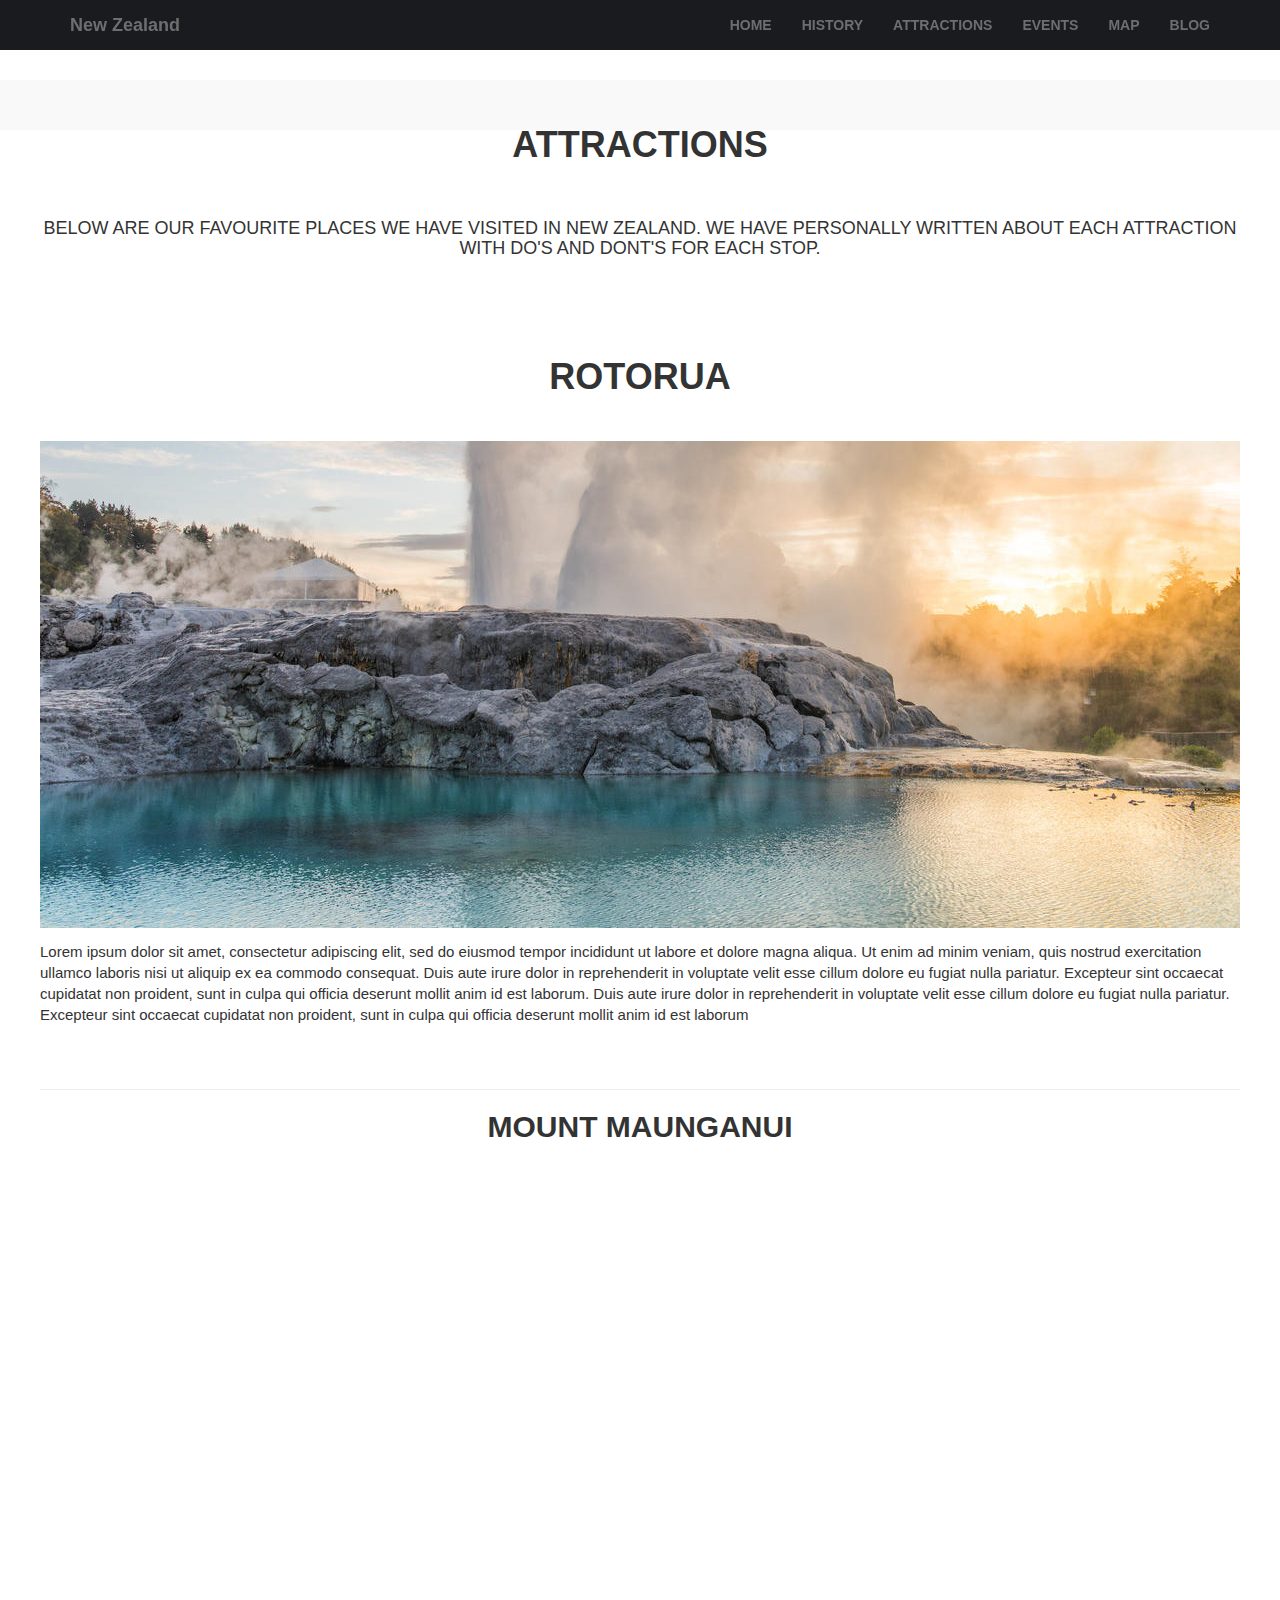
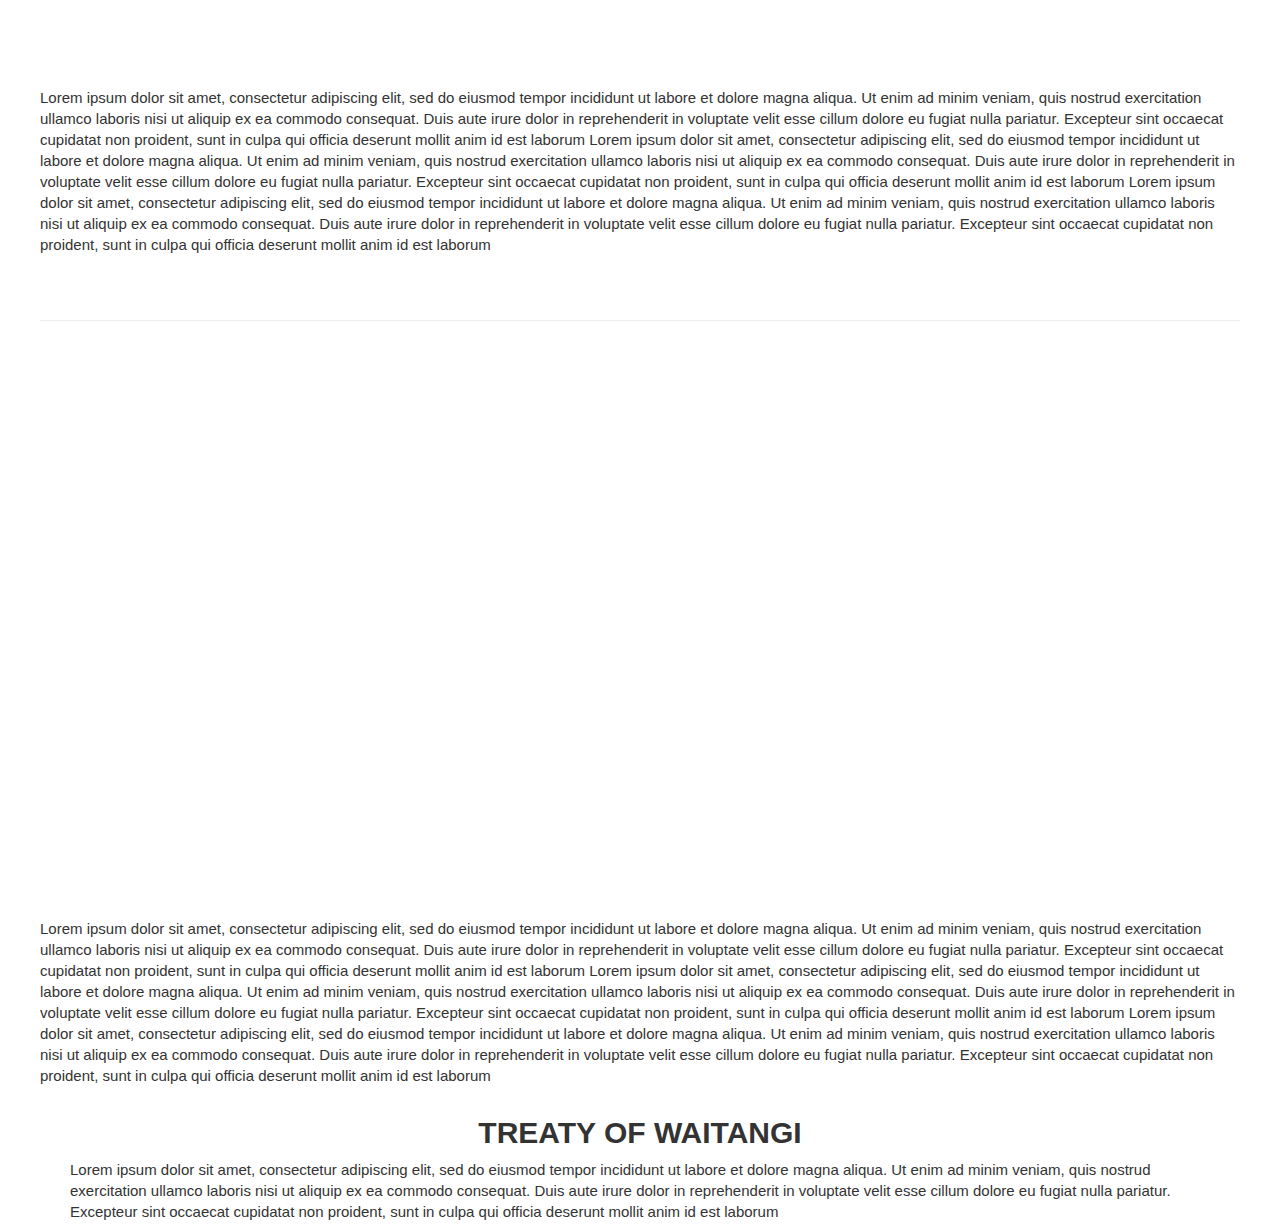
==== attractions.html @ 6b9c98f9 "major update" ====
<!DOCTYPE html>
<html lang="en">
<head>
	<meta charset="utf-8">
	<meta http-equiv="X-UA-Compatible" content="IE=edge">
	<meta name="viewport" content="width=device-width, initial-scale=1">

	<title>New Zealand</title>

	
	<link href="css/bootstrap.min.css" rel="stylesheet">
	<link rel="stylesheet" type="text/css" href="font-awesome-4.7.0/css/font-awesome.min.css">
	
	<link rel="stylesheet"   href="css/animate.css">
	<link rel="stylesheet" type="text/css" href="css/custom.css">
	
	<body>
		<div id="myNavbar" class="navbar navbar-default navbar-fixed-top" role="navigation">
			<div class="container">
				<div class="navbar-header">
					<button type="button" class="navbar-toggle" data-toggle="collapse" data-target=".navbar-collapse">	
						<span class="icon-bar"></span>
						<span class="icon-bar"></span>
						<span class="icon-bar"></span>
					</button>

					<a href="#" class=navbar-brand>New Zealand</a>	
				</div>
				<div class="navbar-collapse collapse">
					<ul class="nav navbar-nav navbar-right">
						<li><a href="#header">HOME</a></li>
						<li><a href="#history">HISTORY</a></li>
						<li><a href="#attractions">ATTRACTIONS</a></li>
						<li><a href="#header">EVENTS</a></li>
						<li><a href="#header">MAP</a></li>
						<li><a href="#header">BLOG</a></li>

					</ul>
				</div>
			</div>
		</div>

		<div class="containerparralax">
		<div class="col-lg-12 col-md-12">
			<h1>Attractions</h1>
			<br>
				<h4>Below are our favourite places we have visited in New Zealand. We have personally written about each attraction with do's and dont's for each stop. </h4>
				<br>
				<br>
				<h1>Rotorua</h1>
				<br>



		<div class="parallax" data-parallax="scroll" data-z-index="1" data-image-src="images/Rotorua.jpg"></div>

		<p>Lorem ipsum dolor sit amet, consectetur adipiscing elit, sed do eiusmod tempor incididunt ut labore et dolore magna aliqua. Ut enim ad minim veniam, quis nostrud exercitation ullamco laboris nisi ut aliquip ex ea commodo consequat. Duis aute irure dolor in reprehenderit in voluptate velit esse cillum dolore eu fugiat nulla pariatur. Excepteur sint occaecat cupidatat non proident, sunt in culpa qui officia deserunt mollit anim id est laborum. Duis aute irure dolor in reprehenderit in voluptate velit esse cillum dolore eu fugiat nulla pariatur. Excepteur sint occaecat cupidatat non proident, sunt in culpa qui officia deserunt mollit anim id est laborum</p>
		<br>
		<hr>
		<h2>Mount Maunganui</h2>

		<div class="parallax" data-parallax="scroll" data-z-index="1" data-image-src="images/mtmaunganui.jpg"></div>
		<br>
		<p>Lorem ipsum dolor sit amet, consectetur adipiscing elit, sed do eiusmod tempor incididunt ut labore et dolore magna aliqua. Ut enim ad minim veniam, quis nostrud exercitation ullamco laboris nisi ut aliquip ex ea commodo consequat. Duis aute irure dolor in reprehenderit in voluptate velit esse cillum dolore eu fugiat nulla pariatur. Excepteur sint occaecat cupidatat non proident, sunt in culpa qui officia deserunt mollit anim id est laborum
		Lorem ipsum dolor sit amet, consectetur adipiscing elit, sed do eiusmod tempor incididunt ut labore et dolore magna aliqua. Ut enim ad minim veniam, quis nostrud exercitation ullamco laboris nisi ut aliquip ex ea commodo consequat. Duis aute irure dolor in reprehenderit in voluptate velit esse cillum dolore eu fugiat nulla pariatur. Excepteur sint occaecat cupidatat non proident, sunt in culpa qui officia deserunt mollit anim id est laborum
		Lorem ipsum dolor sit amet, consectetur adipiscing elit, sed do eiusmod tempor incididunt ut labore et dolore magna aliqua. Ut enim ad minim veniam, quis nostrud exercitation ullamco laboris nisi ut aliquip ex ea commodo consequat. Duis aute irure dolor in reprehenderit in voluptate velit esse cillum dolore eu fugiat nulla pariatur. Excepteur sint occaecat cupidatat non proident, sunt in culpa qui officia deserunt mollit anim id est laborum</p>
		<br>
		<hr>
		<h2 class="wow fadeInRight">Gisborne</h2>
		<div class="parallax" data-parallax="scroll" data-z-index="1" data-image-src="images/gisborne.jpg"></div>
		<br>
		<p>Lorem ipsum dolor sit amet, consectetur adipiscing elit, sed do eiusmod tempor incididunt ut labore et dolore magna aliqua. Ut enim ad minim veniam, quis nostrud exercitation ullamco laboris nisi ut aliquip ex ea commodo consequat. Duis aute irure dolor in reprehenderit in voluptate velit esse cillum dolore eu fugiat nulla pariatur. Excepteur sint occaecat cupidatat non proident, sunt in culpa qui officia deserunt mollit anim id est laborum
		Lorem ipsum dolor sit amet, consectetur adipiscing elit, sed do eiusmod tempor incididunt ut labore et dolore magna aliqua. Ut enim ad minim veniam, quis nostrud exercitation ullamco laboris nisi ut aliquip ex ea commodo consequat. Duis aute irure dolor in reprehenderit in voluptate velit esse cillum dolore eu fugiat nulla pariatur. Excepteur sint occaecat cupidatat non proident, sunt in culpa qui officia deserunt mollit anim id est laborum
		Lorem ipsum dolor sit amet, consectetur adipiscing elit, sed do eiusmod tempor incididunt ut labore et dolore magna aliqua. Ut enim ad minim veniam, quis nostrud exercitation ullamco laboris nisi ut aliquip ex ea commodo consequat. Duis aute irure dolor in reprehenderit in voluptate velit esse cillum dolore eu fugiat nulla pariatur. Excepteur sint occaecat cupidatat non proident, sunt in culpa qui officia deserunt mollit anim id est laborum</p>
		
		<div class="container">
		<h2>Treaty of Waitangi</h2>
		<p>Lorem ipsum dolor sit amet, consectetur adipiscing elit, sed do eiusmod tempor incididunt ut labore et dolore magna aliqua. Ut enim ad minim veniam, quis nostrud exercitation ullamco laboris nisi ut aliquip ex ea commodo consequat. Duis aute irure dolor in reprehenderit in voluptate velit esse cillum dolore eu fugiat nulla pariatur. Excepteur sint occaecat cupidatat non proident, sunt in culpa qui officia deserunt mollit anim id est laborum</p>
		</p>
		  
		</div>
		</div>
		</div>

			<script src="https://ajax.googleapis.com/ajax/libs/jquery/1.12.4/jquery.min.js"></script>
			<script src="js/wow.min.js"></script>
			<script>
				new WOW().init();
			</script>
			<script src="js/bootstrap.min.js"></script>
			<script src="js/parallax.min.js"></script>
		</body>
		</html>
---- css/custom.css ----
* {
	padding: 0;
	margin: 0;
}

body {
	overflow-x: hidden;
	font-family: 'open sans', sans-serif;
	text-rendering: optimizeLegibility;
	-webkit-font-smoothing: antialiased;
}
li {
	list-style: none;
	display: inline-block;
}
a {
	text-decoration: none;
	transition: all 500ms ease-in-out;
}
a:hover
a:active{
	text-decoration: none;
}

h1, h2, h4{
	font-family: 'PT Sans Narrow' , Arial, sans-serif;
	text-transform: uppercase;
	font-weight: 700;
}

p{
	font-size: 15px;
	line-height: 21px;
}

.btn{
	transition: all 300ms ease-in-out;
	font-weight: 500;
	text-transform: uppercase;
	background-color: #f08080;
	border-color: #f08080;
}
.btn:hover {
	background-color: #a85959;
	color: #3c3c3c;
	border: 1px solid #fff;
}


.navbar{
	background: rgba(0,2,5,0.9);
	font-family: 'PT Sans Narrow' , Arial, sans-serif;
	font-weight: 700;
	border: none;
	
}

.navbar a{
	color: white;
	opacity: 0.9;
}

.navbar a:hover{
	opacity: 1;
	color: #a85959;
}

/*Header*/

.header{
	height: 500px;
	width: 100%;
	padding: 80px 0 30px;
	background-image: url(../images/headerbkground.jpg);
	background-position: center center;
	background-repeat: no-repeat;
	background-size: cover;
	color: #fff;
	background-attachment: fixed;

}
.header img{
	height: 440px;
	width: 380px;
	margin: 30px 0 20px 50px;
}

.header h1,
.header p,
.header button {
	margin-top: 30px;
}

.header h1{
	font-size: 40px;
	font-weight: 700;
	padding-top: 0px;
}





/*media queies*/

@media(max-width: 990px) {

	.header {
		padding: 20px;
		height: 400px;
		
		
		
	}
	.header img{ 
		width: 90%
		height: 300px;
		display: none;
		
	}
	.header h1 {
		margin-top: 60px;
		font-size: 20px;
	}
	.header h2 {
		margin-top: 20px;
		font-size: 20px;
	}

}

@media(max-width: 640px) {

	.header {
		padding: 10px;
		height: 520px;

}
.header p {
	font-size: 10px;
}

.header .btn {
	margin: 0 auto;
}
}

/*History*/

.history{
	text-align: center;
	padding: 60px 0 0px;
	
	background-size: cover;
	background-repeat: none;
	}
	.history a{
		color: black;
	}
	 .history i:hover{
		color: #323834;
		padding-top: 30px;
		background-color: #a85959;
	}

.history h1.
.history h4{
	color: #4c4c4c;
	margin: 20px 0 20px;
}

.history p{
	color: #737373;
	font-size: 14px;
	padding-bottom: 40px;
}

.history i{
	height: 80px;
	width: 80px;
	font-size: 30px;
	padding: 25px 20px;
	border-radius: 50%;
	background-color: #f08080;
}

@media(max-width: 960px) {

	.history {
		padding: 30px;
	}
	.history a{
		text-decoration: none;
	}
}

/*Attractions*/

.attractions{
padding: 20px 10px 50px 10px;
text-align: center;

}
.attractions img{

	height : 200px;
	width: 360px;
	opacity: 0.9;
}
.attractions h2{
	padding-top: 20px;
	
}
.attractions p{
	padding-bottom: 20px;
}
.attractions img:hover{
	opacity: 1;
}

iframe {
	margin: 3em 0 0 0;
	width: 100%;

}

@media(max-width: 720px){
	
	.attractions img{
		max-width: 100%;
	}
}

/*contact*/

.contact {
	padding: 50px 0 8px;
	text-align: center;
}

.contact p{
	padding-bottom: 80px;
	color: #737373;
}

.contact h2{
	color: #4c4c4c;
	margin: 20px 0 20px;

}

.contact .input-group{
	margin-bottom: 25px;
}

.contact .form-control{
	border-radius: 0;
}
.contact span{
	border-radius: 0;
}

.contact .btn{
	border-radius: 0;
	width: 100%;
	font-size: 15px;
	background-color: #f08080;
	color: white;
}
.contact .btn:hover{
	background-color: #a85959;
	color: #fff;
}

/*Events*/

	.events{
		padding: 50px 0 80px;
		text-align: center;
		background-color: #3399ff;
	}


	}
	.events p{
		padding-bottom: 40px; 
	}
	 .event{
		padding: 30px;
		border: 1px solid #ccc;
		background-color: #fff;
		border-radius: 5px;
		margin-top: 30px;

	}
	.event h4,
	.event h1 {
		color: #4c4c4c;
	}
	.events button{
		margin-top: 10px;
		margin-left: 8em;
	}
	.event p{
		font-size: 12px;
	}
	.event span{
		font-size: 40px;
		font-weight: bold;
		color: #4c4c4c;
	}
	.event img{

	}
	.heading{
		color: #fff;
	}

	/*parralax*/

	body, html{
	  margin:0;
	  padding:0;
	}

	.containerparralax{

		width: 1320px;
		margin: 0 auto;
		background: #F9F9F9;
		font-size: 24px;
		padding: 25px;
		margin-top: 80px; 
	}
	.containerparralax h4{
		text-align: center;
		font-weight: 100;
	}
	.containerparralax img{
		max-width: 90%;
	}
	.containerparralax h2{
		text-align: center;
	}
	.parallax {
	    min-height: 500px;
	    background: transparent;
	}
	h1{
		text-align: center;
		vertical-align: center;
		z-index: 2;
	}

	@media (min-width: 220px){
		.container{
			max-width: 100%;
		}
			.containerparralax {
				max-width: 100%;
		}
	}
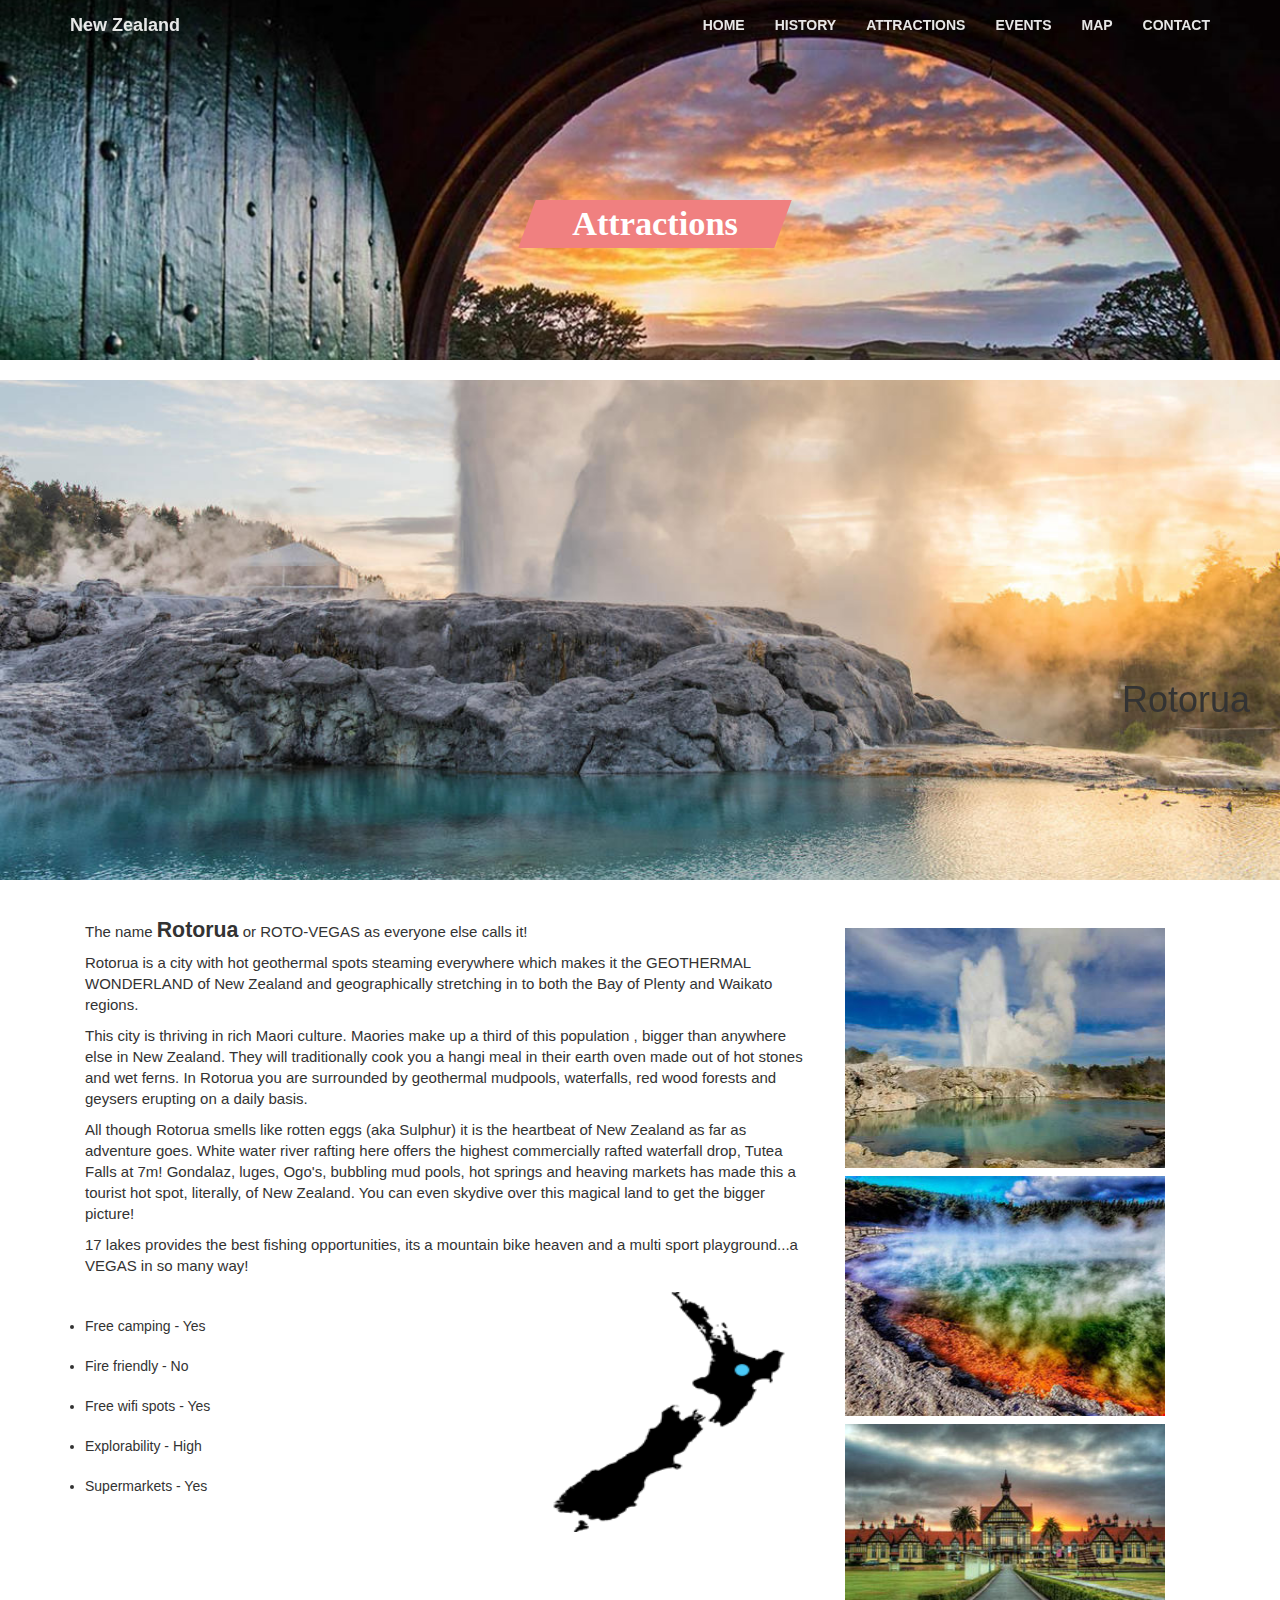
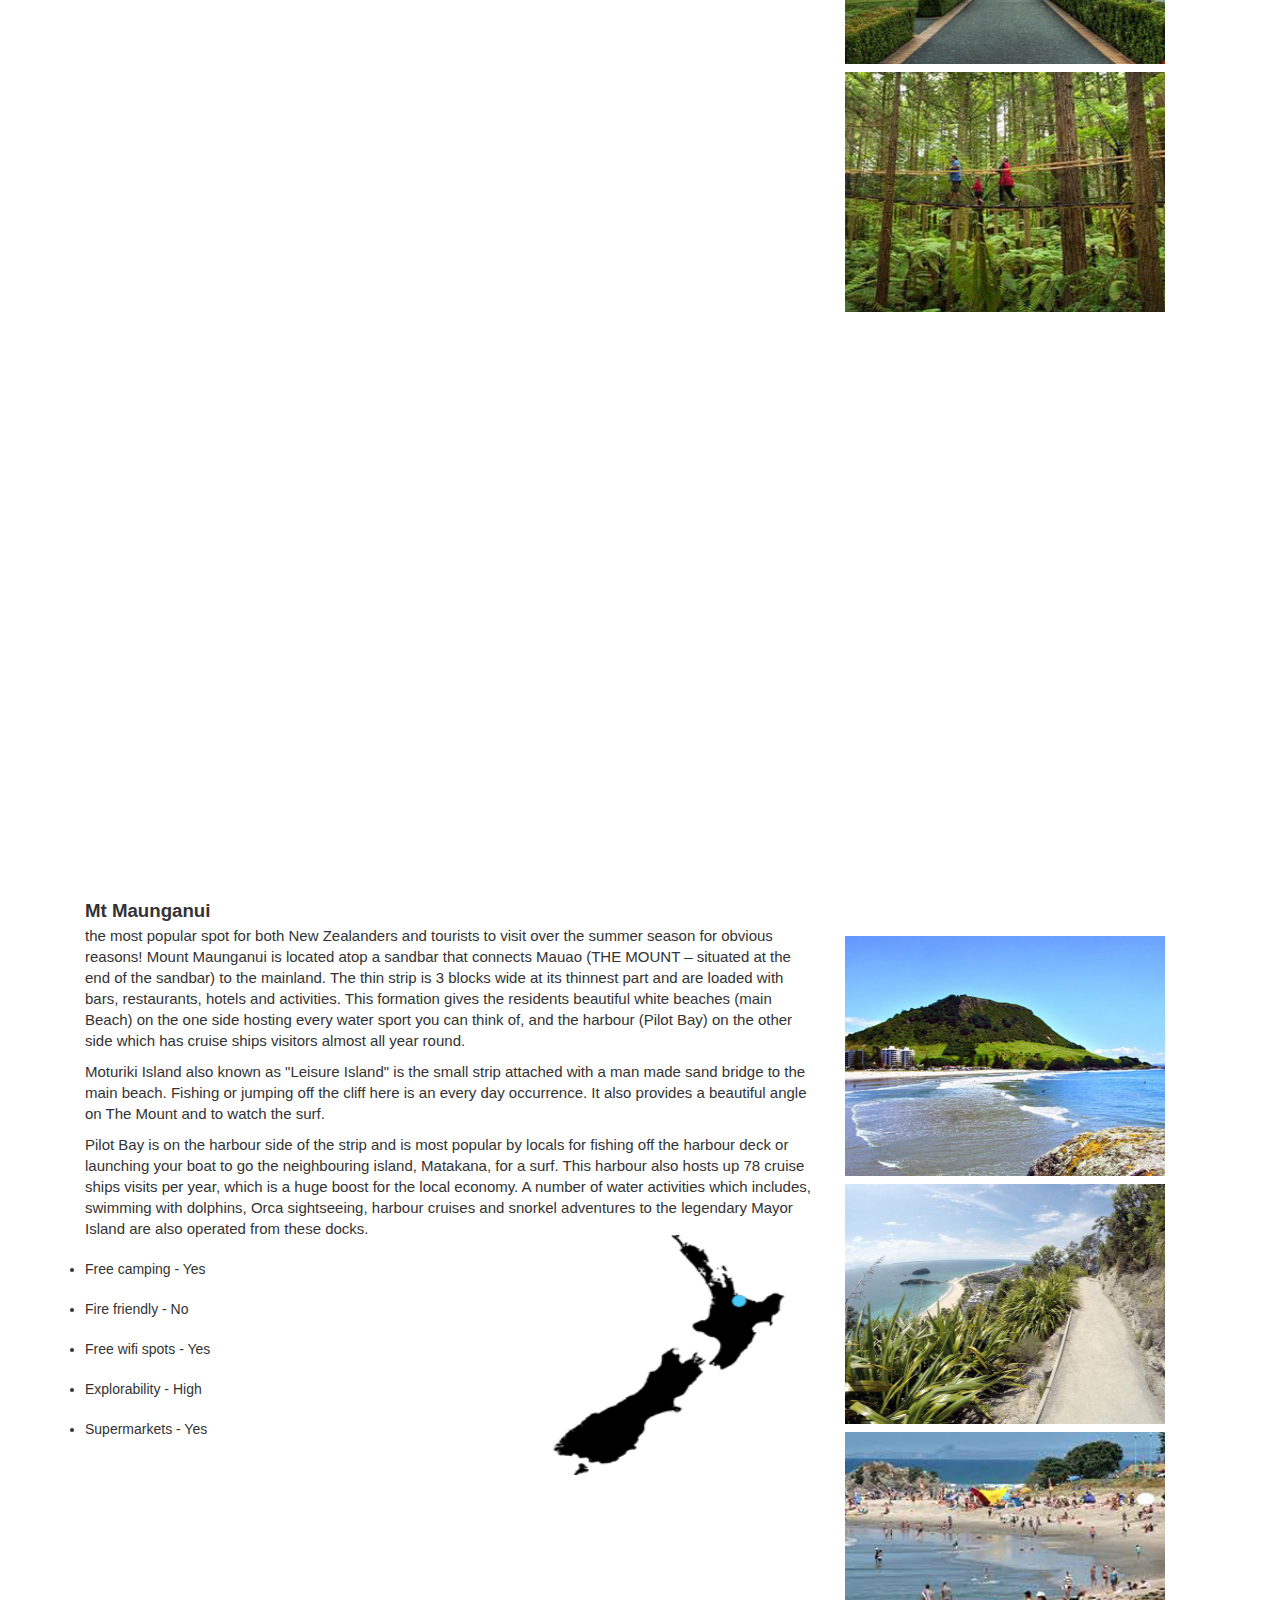
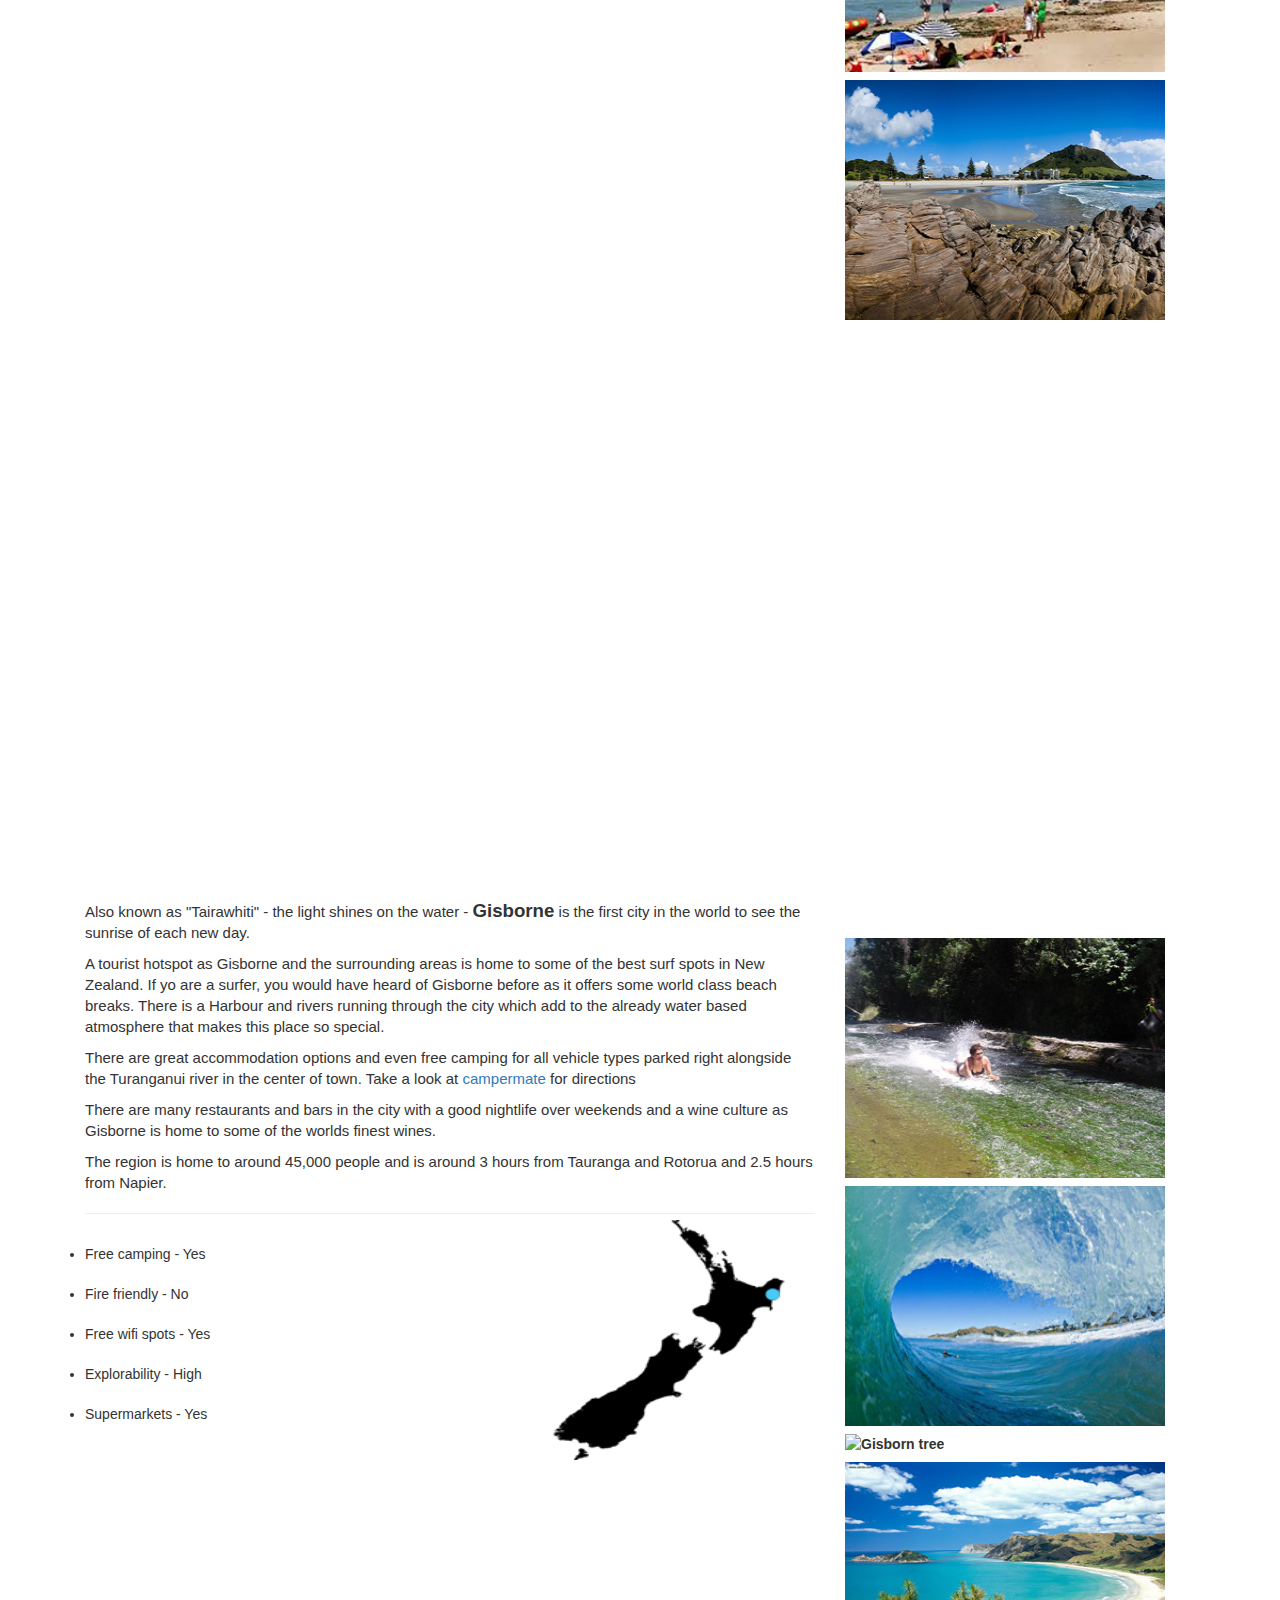
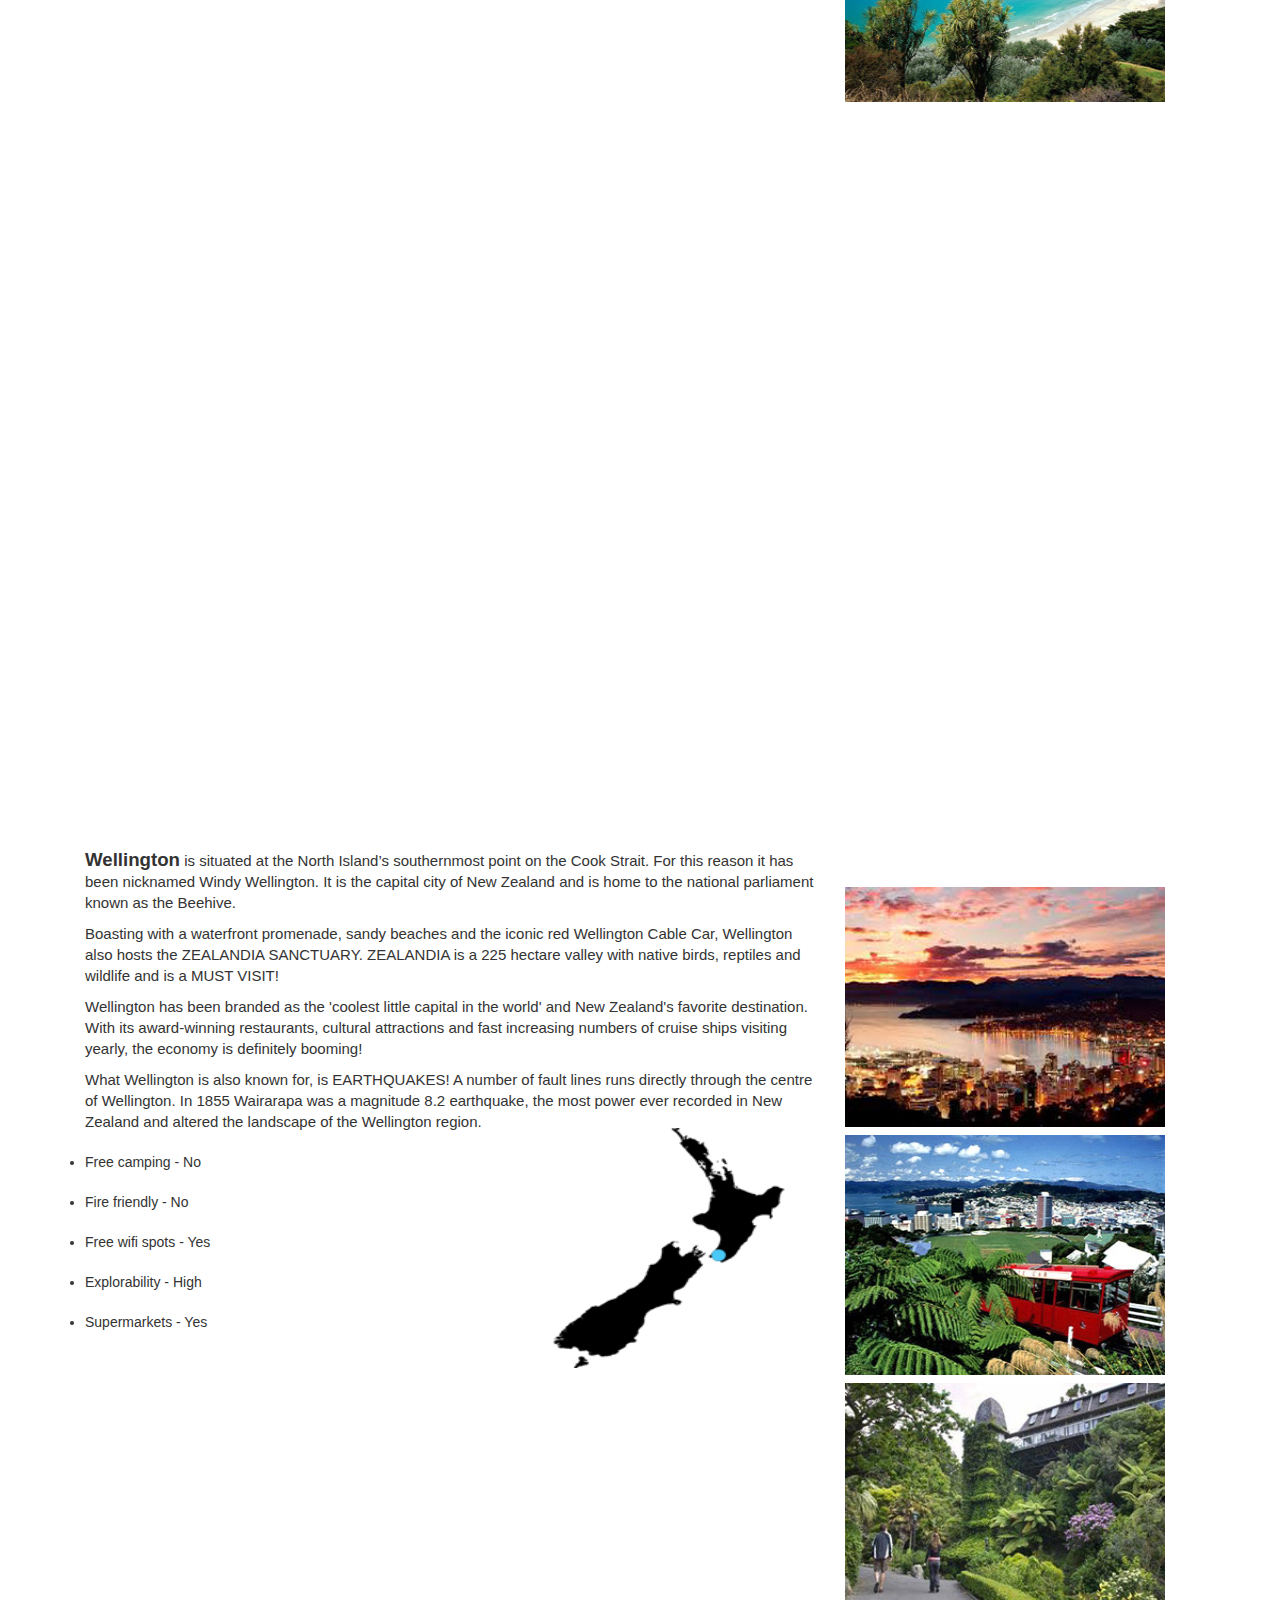
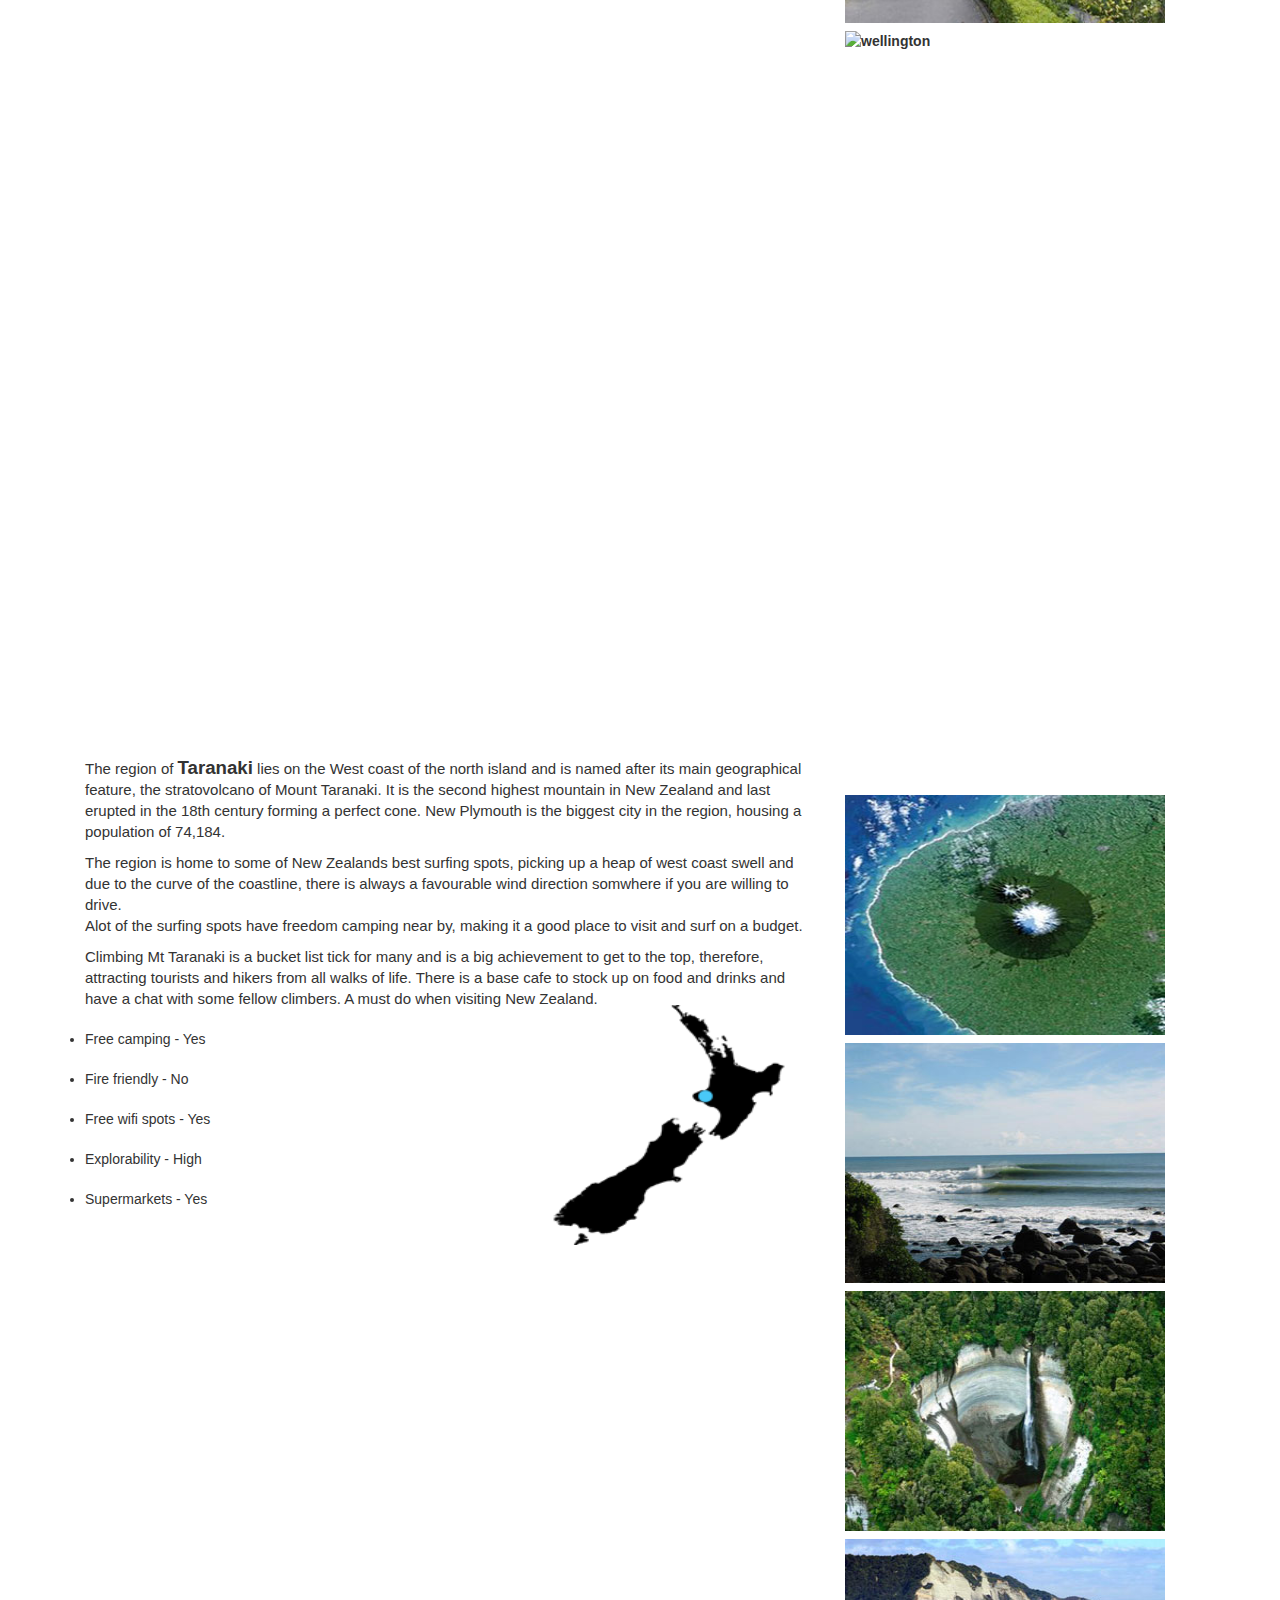
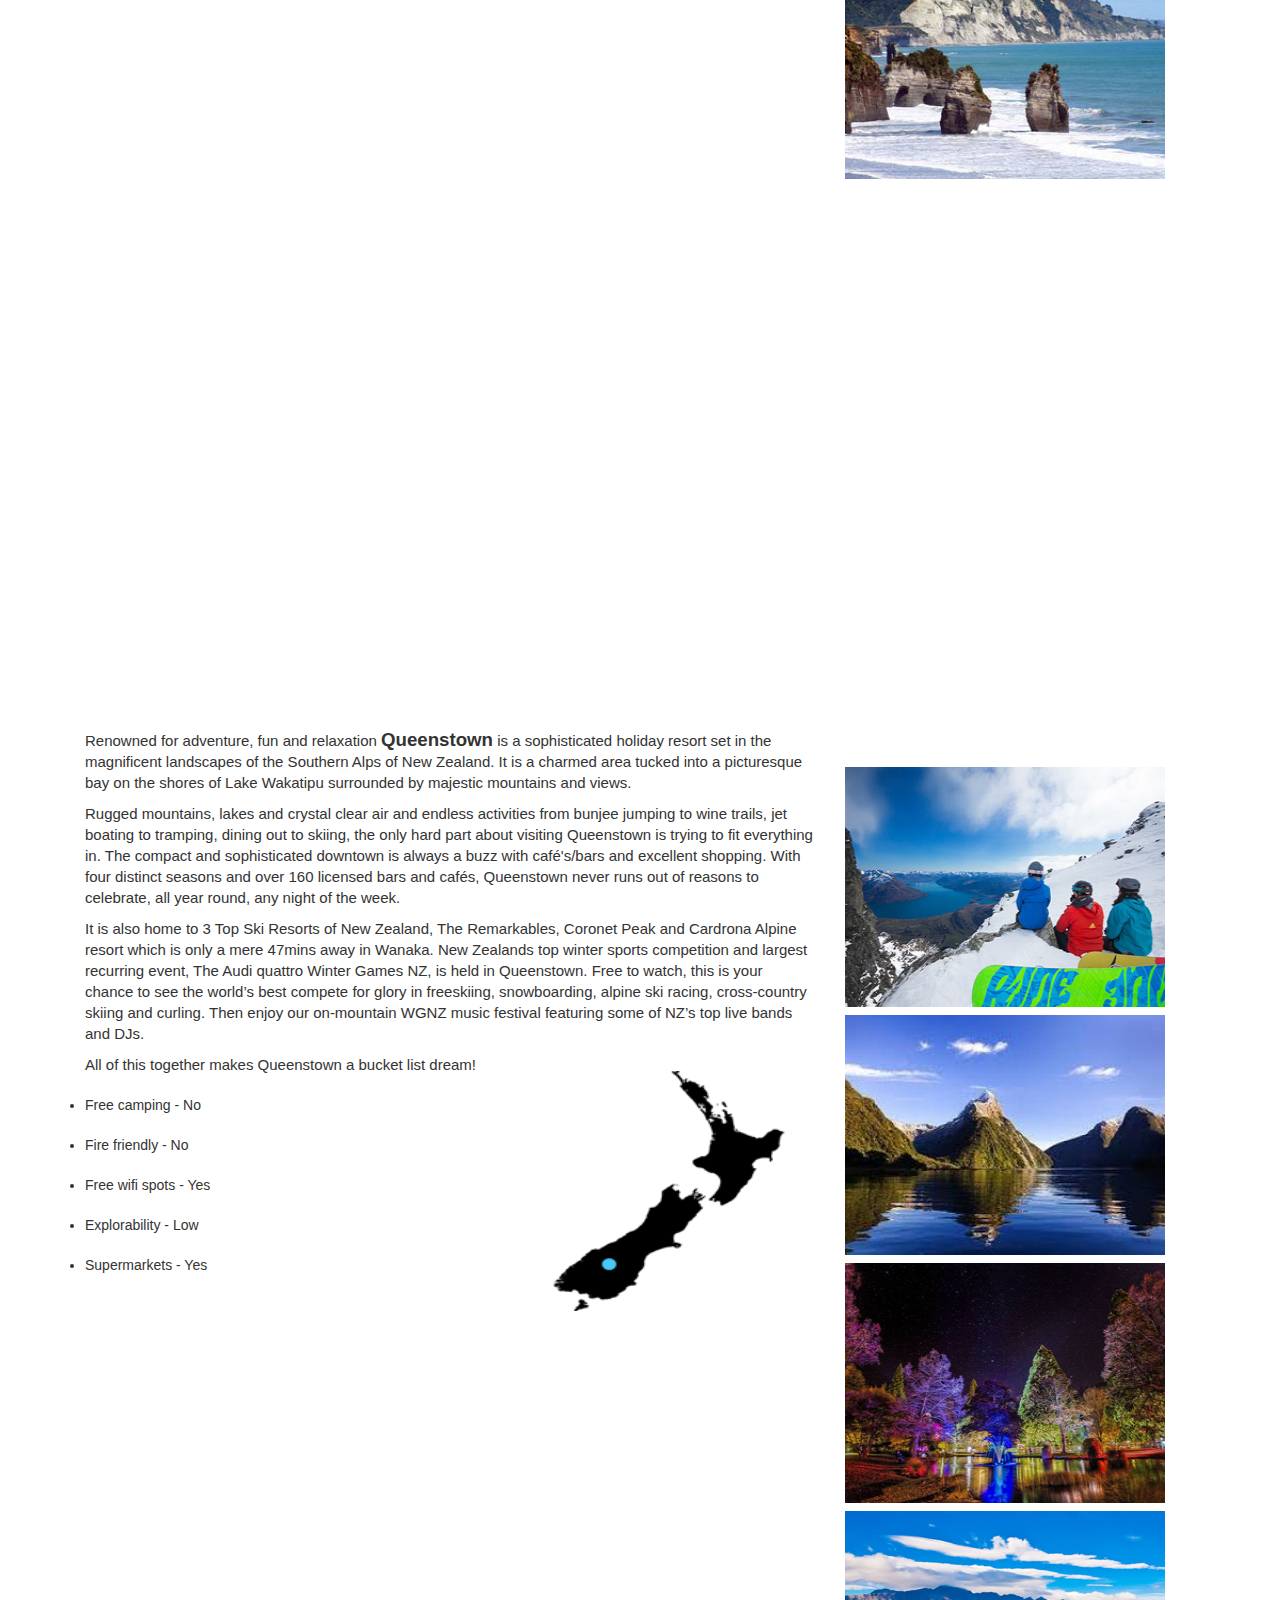
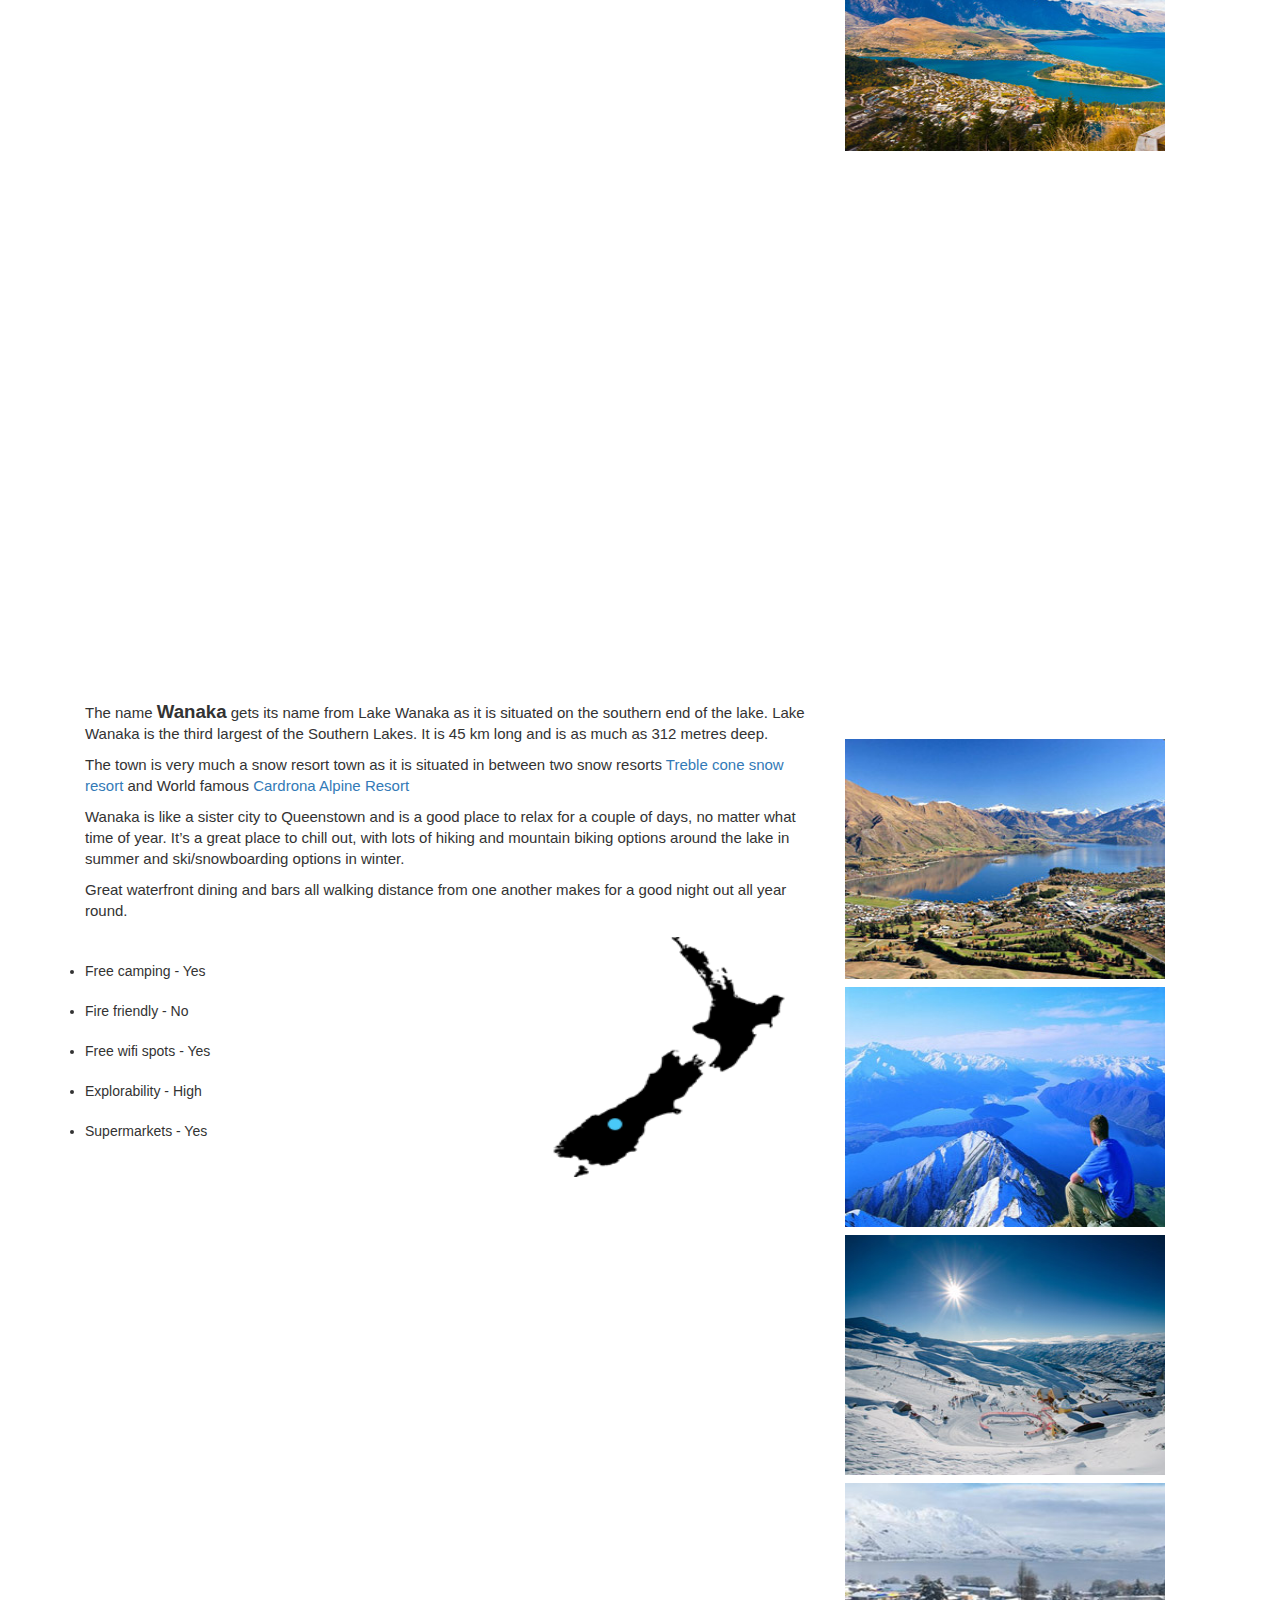
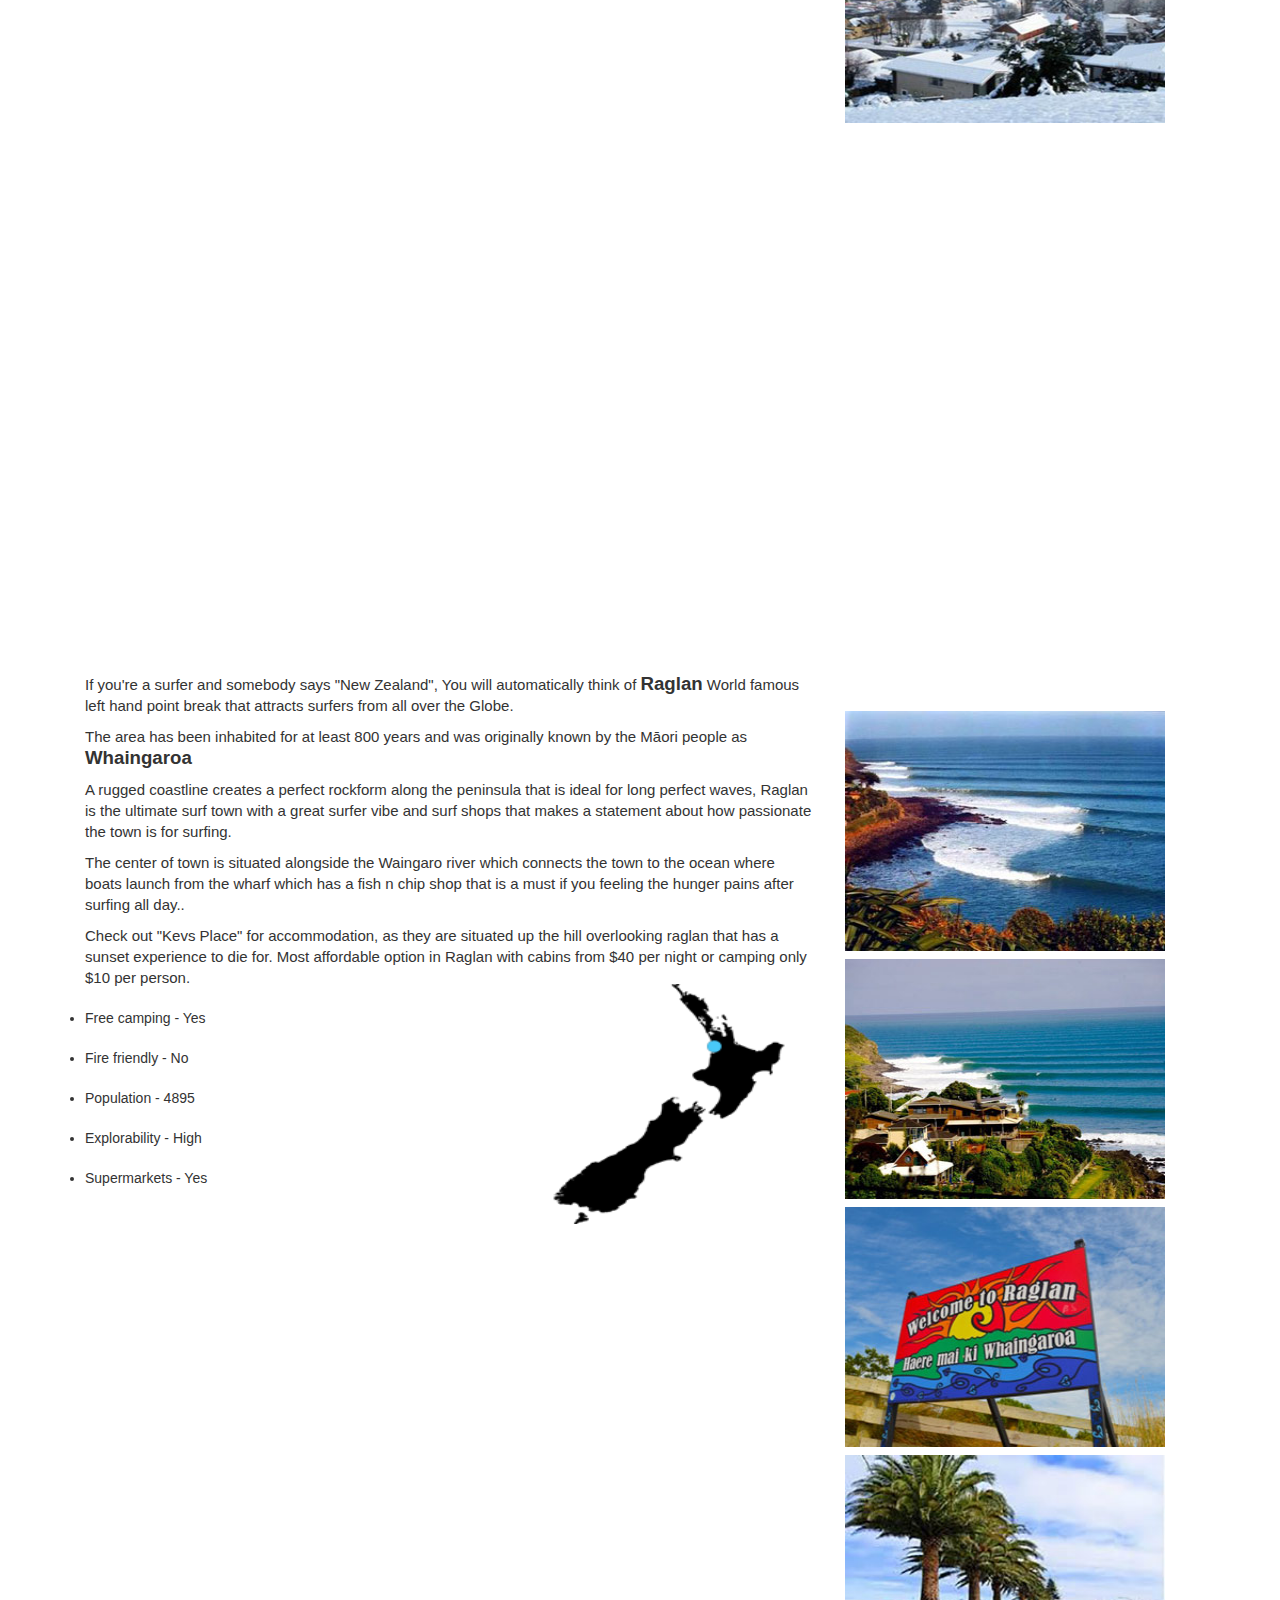
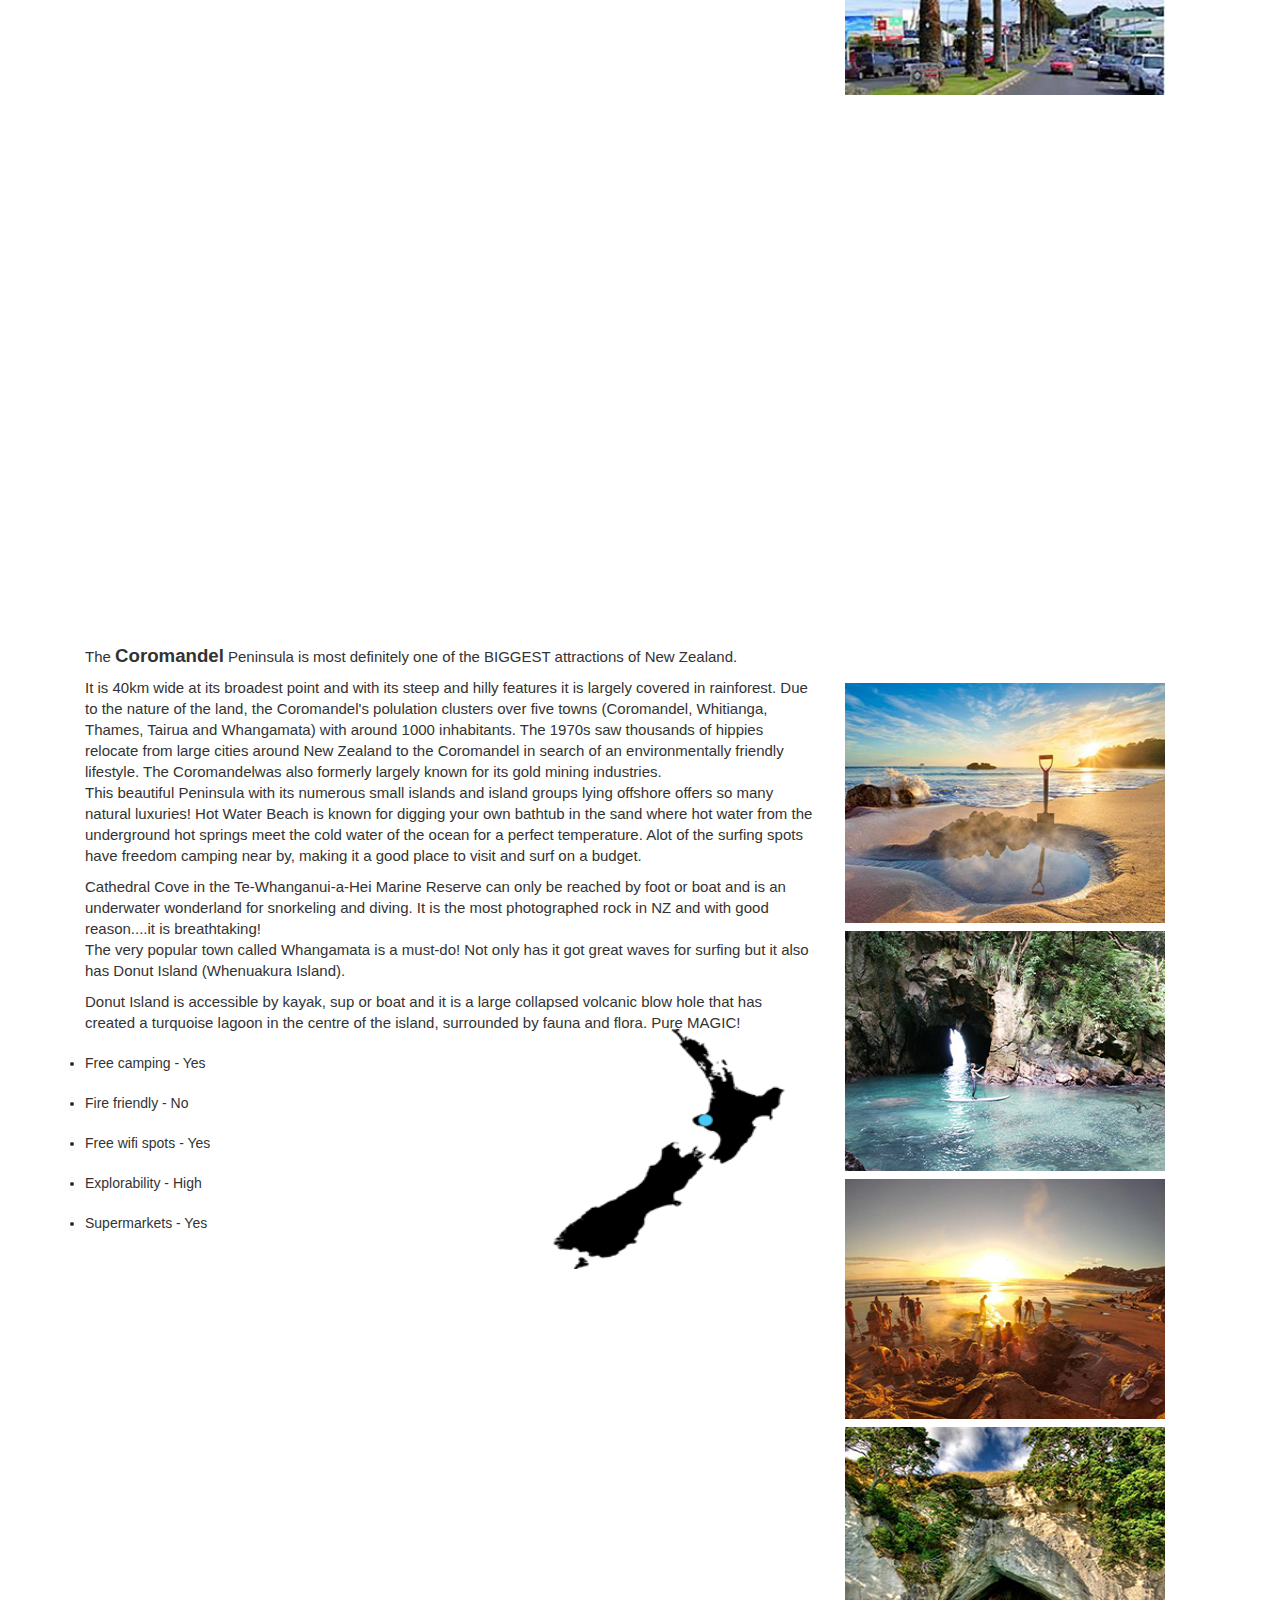
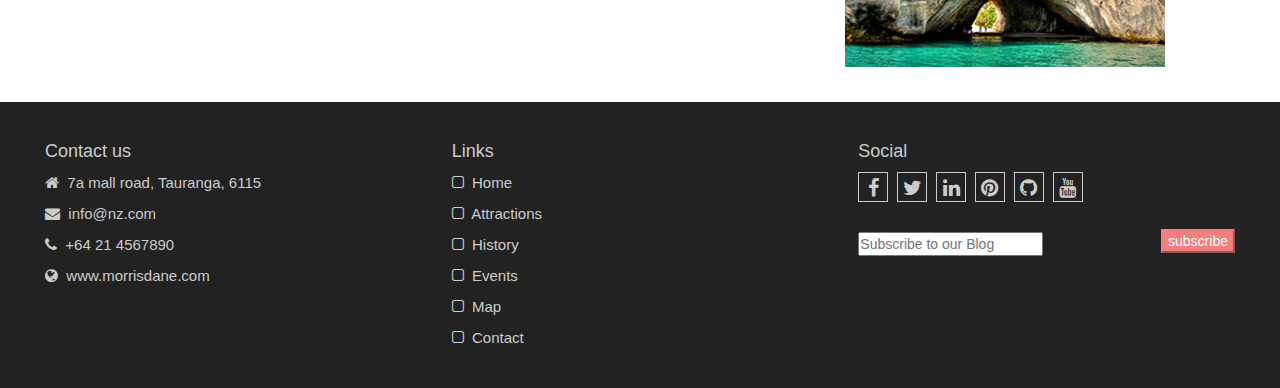
==== commit 14865075: "Website complete" ====
--- a/attractions.html
+++ b/attractions.html
@@ -13,74 +13,556 @@
 	
 	<link rel="stylesheet"   href="css/animate.css">
 	<link rel="stylesheet" type="text/css" href="css/custom.css">
+
 	
-	<body>
-		<div id="myNavbar" class="navbar navbar-default navbar-fixed-top" role="navigation">
-			<div class="container">
-				<div class="navbar-header">
-					<button type="button" class="navbar-toggle" data-toggle="collapse" data-target=".navbar-collapse">	
-						<span class="icon-bar"></span>
-						<span class="icon-bar"></span>
-						<span class="icon-bar"></span>
-					</button>
-
-					<a href="#" class=navbar-brand>New Zealand</a>	
+
+	<script src="js/jquery.js"></script>
+</head>
+
+<body>
+	<div id="myNavbar" class="navbar navbar-default navbar-fixed-top" role="navigation">
+		<div class="container">
+			<div class="navbar-header">
+				<button type="button" class="navbar-toggle" data-toggle="collapse" data-target=".navbar-collapse">	
+					<span class="icon-bar"></span>
+					<span class="icon-bar"></span>
+					<span class="icon-bar"></span>
+				</button>
+
+				<a href="#" class=navbar-brand>New Zealand</a>	
+			</div>
+			<div class="navbar-collapse collapse">
+				<ul class="nav navbar-nav navbar-right">
+					<li><a href="index.html">HOME</a></li>
+					<li><a href="history.html">HISTORY</a></li>
+					<li><a href="#attractions">ATTRACTIONS</a></li>
+					<li><a href="index.html#events">EVENTS</a></li>
+					<li><a href="index.html#mapcity">MAP</a></li>
+					<li><a href="index.html#contact">CONTACT</a></li>
+
+				</ul>
+			</div>
+		</div>
+	</div>
+	<div class="backgd">
+
+		<div  id="attractions">
+
+			<div class="col-lg-12 col-md-12" id="attractheader">
+				<h1 class="banner__title main-title">Attractions</h1>
+
+			</div>
+
+
+
+		</div>
+
+
+
+
+
+	</div>
+
+
+	<div class="parallax" data-parallax="scroll" data-z-index="1" data-image-src="images/Rotorua.jpg" id="rotoruaa">
+
+		<h1 class="parallax wow bounceInRight" data-wow-delay="0.6s" id="rotoruah1" data-paralax="scroll" data-z-index="1">Rotorua</h1>
+
+	</div>
+	<div class="container">
+		<div class="col-lg-8 col-md-8" id="rotorua">
+
+
+
+			<p>The name <span>Rotorua</span> or ROTO-VEGAS as everyone else calls it!</p>
+
+			<p>Rotorua is a city with hot geothermal spots steaming everywhere which makes it the GEOTHERMAL WONDERLAND of New Zealand and geographically stretching in to both the Bay of Plenty and Waikato regions.</p>
+
+			<p>This city is thriving in rich Maori culture. Maories make up a third of this population , bigger than anywhere else in New Zealand. 
+				They will traditionally cook you a hangi meal in their earth oven made out of hot stones and wet ferns.
+				In Rotorua you are surrounded by geothermal mudpools, waterfalls, red wood forests and  geysers erupting on a daily basis. </p>
+
+				<p>All though Rotorua smells like rotten eggs (aka Sulphur) it is the heartbeat of New Zealand as far as adventure goes.
+					White water river rafting here offers the highest commercially rafted waterfall drop, Tutea Falls at 7m! 
+					Gondalaz, luges, Ogo's, bubbling mud pools, hot springs and heaving markets has made this a tourist hot spot, literally, of New Zealand.
+					You can even skydive over this magical land to get the bigger picture!</p>
+
+					<p>17 lakes provides the best fishing opportunities, its a mountain bike heaven and a multi sport playground...a VEGAS in so many way!</p>
+					<br>
+					<ul class="listleft">
+						<li>Free camping - Yes</li><br>
+						<li>Fire friendly - No</li><br>
+						<li>Free wifi spots - Yes</li><br>
+						<li>Explorability - High</li><br>
+						<li>Supermarkets - Yes</li>
+					</ul>
+					<img src="images/nzmaprot.png" alt="rotorua" width="200px" height="240px" class="imgright">
+					<br>
+					<br>
+
+					<iframe width="700" height="353" src="https://www.youtube.com/embed/uv8mfsCZXRw" frameborder="0" allowfullscreen></iframe>
+
 				</div>
-				<div class="navbar-collapse collapse">
-					<ul class="nav navbar-nav navbar-right">
-						<li><a href="#header">HOME</a></li>
-						<li><a href="#history">HISTORY</a></li>
-						<li><a href="#attractions">ATTRACTIONS</a></li>
-						<li><a href="#header">EVENTS</a></li>
-						<li><a href="#header">MAP</a></li>
-						<li><a href="#header">BLOG</a></li>
-
-					</ul>
+
+
+
+
+				<div class="col-lg-4 col-md-4" id="list">
+
+					<br>
+
+
+
+					<img src="images/rot1.jpg" alt="rotorua1" height="240px" width="320px">
+					<img src="images/rot2.jpg" alt="rotorua2" height="240px" width="320px">
+					<img src="images/rot3.jpg" alt="rotorua3"height="240px" width="320px">
+					<img src="images/rot4.jpg" alt="rotorua4"height="240px" width="320px">
 				</div>
 			</div>
 		</div>
-
-		<div class="containerparralax">
-		<div class="col-lg-12 col-md-12">
-			<h1>Attractions</h1>
-			<br>
-				<h4>Below are our favourite places we have visited in New Zealand. We have personally written about each attraction with do's and dont's for each stop. </h4>
-				<br>
-				<br>
-				<h1>Rotorua</h1>
-				<br>
-
-
-
-		<div class="parallax" data-parallax="scroll" data-z-index="1" data-image-src="images/Rotorua.jpg"></div>
-
-		<p>Lorem ipsum dolor sit amet, consectetur adipiscing elit, sed do eiusmod tempor incididunt ut labore et dolore magna aliqua. Ut enim ad minim veniam, quis nostrud exercitation ullamco laboris nisi ut aliquip ex ea commodo consequat. Duis aute irure dolor in reprehenderit in voluptate velit esse cillum dolore eu fugiat nulla pariatur. Excepteur sint occaecat cupidatat non proident, sunt in culpa qui officia deserunt mollit anim id est laborum. Duis aute irure dolor in reprehenderit in voluptate velit esse cillum dolore eu fugiat nulla pariatur. Excepteur sint occaecat cupidatat non proident, sunt in culpa qui officia deserunt mollit anim id est laborum</p>
+	</div>
+
+	<div class="parallax" data-parallax="scroll" data-z-index="1" data-image-src="images/mtmaunganui.jpg" id="maunganui">
+		<h1 class="parallax wow bounceInRight" data-wow-delay="0.6s" id="maungh1" data-paralax="scroll" data-z-index="1">Mt Maunganui</h1>
+	</div>
+	<br>
+	<div class="container">
+		<div class="col-lg-8 col-md-8">
+
+
+
+			<span>Mt Maunganui</span> <p> the most popular spot for both New Zealanders and tourists to visit over the summer season for obvious reasons! Mount Maunganui is located atop a sandbar that connects Mauao  (THE MOUNT – situated at the end of the sandbar) to the mainland. The thin strip is 3 blocks wide at its thinnest part and are loaded with bars, restaurants, hotels and activities. This formation gives the residents beautiful white beaches (main Beach) on the one side hosting every water sport you can think of, and the harbour (Pilot Bay) on the other side which has cruise ships visitors almost all year round.</p>
+
+
+			<p>Moturiki Island also known as "Leisure Island" is the small strip attached with a man made sand bridge to the main beach. Fishing or jumping off the cliff here is an every day occurrence. It also provides a beautiful angle on The Mount and to watch the surf.</p>
+
+			<p>Pilot Bay is on the harbour side of the strip and is most popular by locals for fishing off the harbour deck or launching your boat to go the neighbouring island, Matakana, for a surf. This harbour also hosts up 78 cruise ships visits per year, which is a huge boost for the local economy. A number of water activities which includes, swimming with dolphins, Orca sightseeing, harbour cruises and snorkel adventures to the legendary Mayor Island are also operated from these docks.</p>
+
+
+			<ul class="listleft">
+				<li>Free camping - Yes</li><br>
+				<li>Fire friendly - No</li><br>
+				<li>Free wifi spots - Yes</li><br>
+				<li>Explorability - High</li><br>
+				<li>Supermarkets - Yes</li>
+			</ul>
+			<img src="images/nzmapmount.png" width="200px" height="240px" class="imgright">
+			<br>
+			<br>
+
+			<iframe width="700" height="395" src="https://www.youtube.com/embed/OT26FMsh4G8" frameborder="0" allowfullscreen></iframe>
+		</div>
+
+
+
+
+		<div class="col-lg-4 col-md-4" id="list">
+
+			<br>
+			<img src="images/mt1.jpg" alt="Mt maunganui" height="240px" width="320px">
+			<img src="images/mt2.jpg" alt="Mt maunganui" height="240px" width="320px">
+			<img src="images/mt3.jpg" alt="Mt maunganui"height="240px" width="320px">
+			<img src="images/mt4.jpg" alt="Mt maunganui"height="240px" width="320px">
+		</div>
+	</div>
+
+
+	<div class="parallax" data-parallax="scroll" data-z-index="1" data-image-src="images/gisborne.jpg" id="gisborne">
+		<h1 class="parallax wow bounceInRight" data-wow-delay="0.6s" id="gisborneh1" data-paralax="scroll" data-z-index="1">Gisborne</h1>
+	</div>
+	<br>
+	<div class="container">
+		<div class="col-lg-8 col-md-8">
+
+
+
+			<p>Also known as "Tairawhiti" - the light shines on the water - <span>Gisborne</span> is the first city in the world to see the sunrise of each new day.</p>
+
+			<p>A tourist hotspot as Gisborne and the surrounding areas is home to some of the best surf spots in New Zealand. If yo are a surfer, you would have heard of Gisborne before as it offers some world class beach breaks. There is a Harbour and rivers running through the city which add to the already water based atmosphere that makes this place so special.</p>
+
+			<p>There are great accommodation options and even free camping for all vehicle types parked right alongside the Turanganui river in the center of town. Take a look at <a href="https://www.campermate.co.nz/"> campermate</a> for directions</p>
+
+			<p>There are many restaurants and bars in the city with a good nightlife over weekends and a wine culture as Gisborne is home to some of the worlds finest wines. </p>
+			<p>The region is home to around 45,000 people and is around 3 hours from Tauranga and Rotorua and 2.5 hours from Napier.</p>
+
+			<hr>
+			<ul class="listleft">
+				<li>Free camping - Yes</li><br>
+				<li>Fire friendly - No</li><br>
+				<li>Free wifi spots - Yes</li><br>
+				<li>Explorability - High</li><br>
+				<li>Supermarkets - Yes</li>
+			</ul>
+			<img src="images/nzmapgis.png" width="200px" height="240px" class="imgright">
+			<br>
+			<br>
+
+			<iframe width="700" height="406" src="https://www.youtube.com/embed/lTVIRdXCngU" frameborder="0" allowfullscreen></iframe>
+
+		</div>
+
+
+
+
+		<div class="col-lg-4 col-md-4" id="list">
+
+			<br>
+			<img src="images/gis1.jpg" alt="Gisborne surf" height="240px" width="320px">
+			<img src="images/gis2.jpg" alt="Gisborne town" height="240px" width="320px">
+			<img src="images/gis3.jpg" alt="Gisborn tree" height="240px" width="320px">
+			<img src="images/gis4.jpg" alt="Gisborne water" height="240px" width="320px">
+
+		</div>
+	</div>
+
+	<div class="parallax" data-parallax="scroll" data-z-index="1" data-image-src="images/Wellington.jpg" max-width= "100%" id="wellington">
+		<h1 class="parallax wow bounceInRight" data-wow-delay="0.6s" id="gisborneh1" data-paralax="scroll" data-z-index="1">Wellington</h1>
+	</div>
+	<br>
+	<div class="container">
+		<div class="col-lg-8 col-md-8">
+
+
+
+			<p><span>Wellington</span> is situated at the North Island’s southernmost point on the Cook Strait. For this reason it has been nicknamed Windy Wellington. It is the capital city of New Zealand and is home to the national parliament known as the Beehive.</p>
+
+			<p>Boasting with a waterfront promenade, sandy beaches and the iconic red Wellington Cable Car, Wellington also hosts the ZEALANDIA SANCTUARY. ZEALANDIA is a 225 hectare valley with native birds, reptiles and wildlife and is a MUST VISIT!</p>
+
+			<p>Wellington has been branded as the 'coolest little capital in the world' and New Zealand's favorite destination. With its award-winning restaurants, cultural attractions and fast increasing numbers of cruise ships visiting yearly, the economy is definitely booming!</p>
+
+			<p>What Wellington is also known for, is EARTHQUAKES!  A number of fault lines runs directly through the centre of Wellington. In 1855 Wairarapa was a magnitude 8.2 earthquake, the most power ever recorded in New Zealand and altered the landscape of the Wellington region. </p>
+
+
+			<ul class="listleft">
+				<li>Free camping - No</li><br>
+				<li>Fire friendly - No</li><br>
+				<li>Free wifi spots - Yes</li><br>
+				<li>Explorability - High</li><br>
+				<li>Supermarkets - Yes</li>
+			</ul>
+			<img src="images/nzmapwel.png" width="200px" height="240px" class="imgright">
+			<br>
+			<br>
+
+			<iframe width="700" height="406" src="https://www.youtube.com/embed/JK-GoY0lEJA" frameborder="0" allowfullscreen></iframe>
+
+		</div>
+
+
+
+
+		<div class="col-lg-4 col-md-4" id="list">
+
+			<br>
+			<img src="images/wel1.jpg" alt="wellington surf"  height="240px" width="320px">
+			<img src="images/wel2.jpg" alt="wellington"  height="240px" width="320px">
+			<img src="images/wel3.jpg" alt="wellington" height="240px" width="320px">
+			<img src="images/wel4.jpg" alt="wellington" height="240px" width="320px">
+		</div>
+	</div>
+
+
+	<div class="parallax" data-parallax="scroll" data-z-index="1" data-image-src="images/taranaki.jpg" id="taranaki">
+		<h1 class="parallax wow bounceInRight" data-wow-delay="0.6s" id="gisborneh1" data-paralax="scroll" data-z-index="1">Taranaki</h1>
+	</div>
+	<br>
+	<div class="container">
+		<div class="col-lg-8 col-md-8">
+
+
+
+			<p>The region of <span>Taranaki</span> lies on the West coast of the north island and is named after its main geographical feature, the stratovolcano of Mount Taranaki. It is the second highest mountain in New Zealand and last erupted in the 18th century forming a perfect cone. New Plymouth is the biggest city in the region, housing a population of 74,184.</p>
+
+			<p>The region is home to some of New Zealands best surfing spots, picking up a heap of west coast swell and due to the curve of the coastline, there is always a favourable wind direction somwhere if you are willing to drive. <br>
+				Alot of the surfing spots have freedom camping near by, making it a good place to visit and surf on a budget.</p>
+
+				<p>Climbing Mt Taranaki is a bucket list tick for many and is a big achievement to get to the top, therefore, attracting tourists and hikers from all walks of life. There is a base cafe to stock up on food and drinks and have a chat with some fellow climbers. A must do when visiting New Zealand.</p>
+
+
+
+
+				<ul class="listleft">
+					<li>Free camping - Yes</li><br>
+					<li>Fire friendly - No</li><br>
+					<li>Free wifi spots - Yes</li><br>
+					<li>Explorability - High</li><br>
+					<li>Supermarkets - Yes</li>
+				</ul>
+				<img src="images/nzmaptar.png" width="200px" height="240px" class="imgright">
+				<br>
+				<br>
+
+				<iframe width="700" height="406" src="https://www.youtube.com/embed/j1DR7YUo99Y" frameborder="0" allowfullscreen></iframe>
+
+			</div>
+
+
+
+
+			<div class="col-lg-4 col-md-4" id="list">
+
+				<br>
+				<img src="images/tar1.jpg" alt="Taranaki mountain" height="240px" width="320px">
+				<img src="images/tar2.jpg" alt="Taranaki ovean" height="240px" width="320px">
+				<img src="images/tar3.jpg" alt="Taranaki landscape" height="240px" width="320px">
+				<img src="images/tar4.jpg" alt="Taranaki" height="240px" width="320px">
+			</div>
+		</div>
+	</div>
+
+	<div class="parallax" data-parallax="scroll" data-z-index="1" data-image-src="images/queenstown.jpg" id="queenstown">
+		<h1 class="parallax wow bounceInRight" data-wow-delay="0.6s" id="gisborneh1" data-paralax="scroll" data-z-index="1">Queenstown</h1>
+	</div>
+	<br>
+	<div class="container">
+		<div class="col-lg-8 col-md-8">
+
+
+
+			<p>Renowned for adventure, fun and relaxation <span>Queenstown</span> is a sophisticated holiday resort set in the magnificent landscapes of the Southern Alps of New Zealand. It is a charmed area tucked into a picturesque bay on the shores of Lake Wakatipu surrounded by majestic mountains and views.</p>
+
+			<p>Rugged mountains, lakes and crystal clear air and endless activities from bunjee jumping to wine trails, jet boating to tramping, dining out to skiing, the only hard part about visiting Queenstown is trying to fit everything in. The compact and sophisticated downtown is always a buzz with café's/bars and excellent shopping. With four distinct seasons and over 160 licensed bars and cafés, Queenstown never runs out of reasons to celebrate, all year round, any night of the week.</p>
+
+			<p>It is also home to 3 Top Ski Resorts of New Zealand, The Remarkables, Coronet Peak and Cardrona Alpine resort which is only a mere 47mins away in Wanaka.
+
+				New Zealands top winter sports competition and largest recurring event, The Audi quattro Winter Games NZ, is held in Queenstown.
+				Free to watch, this is your chance to see the world’s best compete for glory in freeskiing, snowboarding, alpine ski racing, cross-country skiing and curling. Then enjoy our on-mountain WGNZ music festival featuring some of NZ’s top live bands and DJs.</p>
+
+				<p>All of this together makes Queenstown a bucket list dream!</p>
+
+				<ul class="listleft">
+					<li>Free camping - No</li><br>
+					<li>Fire friendly - No</li><br>
+					<li>Free wifi spots - Yes</li><br>
+					<li>Explorability - Low</li><br>
+					<li>Supermarkets - Yes</li>
+				</ul>
+				<img src="images/nzmapqueen.png" width="200px" height="240px" class="imgright">
+				<br>
+				<br>
+
+				<iframe width="700" height="385" src="https://www.youtube.com/embed/rGKf1NhtJ1o" frameborder="0" allowfullscreen></iframe>
+
+			</div>
+
+
+
+
+			<div class="col-lg-4 col-md-4" id="list">
+
+				<br>
+				<img src="images/que1.jpg" alt="queenstown" height="240px" width="320px">
+				<img src="images/que2.jpg" alt="queenstown" height="240px" width="320px">
+				<img src="images/que3.jpg" alt="queenstown" height="240px" width="320px">
+				<img src="images/que4.jpg" alt="queenstown" height="240px" width="320px">
+			</div>
+		</div>
+
+
+		<div class="parallax" data-parallax="scroll" data-z-index="1" data-image-src="images/wanaka.jpg" id="wanaka">
+			<h1 class="parallax wow bounceInRight" data-wow-delay="0.6s" id="gisborneh1" data-paralax="scroll" data-z-index="1">Wanaka</h1>
+		</div>
 		<br>
-		<hr>
-		<h2>Mount Maunganui</h2>
-
-		<div class="parallax" data-parallax="scroll" data-z-index="1" data-image-src="images/mtmaunganui.jpg"></div>
+		<div class="container">
+			<div class="col-lg-8 col-md-8">
+
+
+
+				<p>The name <span>Wanaka</span> gets its name from Lake Wanaka as it is situated on the southern end of the lake. Lake Wanaka is the third largest of the Southern Lakes. It is 45 km long and is as much as 312 metres deep.</p>
+
+				<p>The town is very much a snow resort town as it is situated in between two snow resorts <a href="http://www.treblecone.com/" target="_blank"> Treble cone snow resort</a> and World famous <a href="https://www.cardrona.com/" target="_blank">Cardrona Alpine Resort</a></p>
+
+				<p>Wanaka is like a sister city to Queenstown and is a good place to relax for a couple of days, no matter what time of year. It’s a great place to chill out, with lots of hiking and mountain biking options around the lake in summer and ski/snowboarding options in winter.</p>
+
+				<p>Great waterfront dining and bars all walking distance from one another makes for a good night out all year round.</p><br>
+
+
+				<ul class="listleft">
+					<li>Free camping - Yes</li><br>
+					<li>Fire friendly - No</li><br>
+					<li>Free wifi spots - Yes</li><br>
+					<li>Explorability - High</li><br>
+					<li>Supermarkets - Yes</li>
+				</ul>
+				<img src="images/nzmapwan.png" width="200px" height="240px" class="imgright">
+				<br>
+				<br>
+
+				<iframe width="700" height="385" src="https://www.youtube.com/embed/EvWCe7oSvLw" frameborder="0" allowfullscreen></iframe>
+
+			</div>
+
+
+
+
+			<div class="col-lg-4 col-md-4" id="list">
+
+				<br>
+				<img src="images/wan1.jpg" alt="wanaka" height="240px" width="320px">
+				<img src="images/wan2.jpg" alt="wanaka" height="240px" width="320px">
+				<img src="images/wan3.jpg" alt="wanaka" height="240px" width="320px">
+				<img src="images/wan4.jpg" alt="wanaka" height="240px" width="320px">
+			</div>
+		</div>
+
+
+
+		<div class="parallax" data-parallax="scroll" data-z-index="1" data-image-src="images/raglan.jpg" id="raglan">
+			<h1 class="parallax wow bounceInRight" data-wow-delay="0.6s" id="gisborneh1" data-paralax="scroll" data-z-index="1">Raglan</h1>
+		</div>
 		<br>
-		<p>Lorem ipsum dolor sit amet, consectetur adipiscing elit, sed do eiusmod tempor incididunt ut labore et dolore magna aliqua. Ut enim ad minim veniam, quis nostrud exercitation ullamco laboris nisi ut aliquip ex ea commodo consequat. Duis aute irure dolor in reprehenderit in voluptate velit esse cillum dolore eu fugiat nulla pariatur. Excepteur sint occaecat cupidatat non proident, sunt in culpa qui officia deserunt mollit anim id est laborum
-		Lorem ipsum dolor sit amet, consectetur adipiscing elit, sed do eiusmod tempor incididunt ut labore et dolore magna aliqua. Ut enim ad minim veniam, quis nostrud exercitation ullamco laboris nisi ut aliquip ex ea commodo consequat. Duis aute irure dolor in reprehenderit in voluptate velit esse cillum dolore eu fugiat nulla pariatur. Excepteur sint occaecat cupidatat non proident, sunt in culpa qui officia deserunt mollit anim id est laborum
-		Lorem ipsum dolor sit amet, consectetur adipiscing elit, sed do eiusmod tempor incididunt ut labore et dolore magna aliqua. Ut enim ad minim veniam, quis nostrud exercitation ullamco laboris nisi ut aliquip ex ea commodo consequat. Duis aute irure dolor in reprehenderit in voluptate velit esse cillum dolore eu fugiat nulla pariatur. Excepteur sint occaecat cupidatat non proident, sunt in culpa qui officia deserunt mollit anim id est laborum</p>
+		<div class="container">
+			<div class="col-lg-8 col-md-8">
+
+
+
+				<p>If you're a surfer and somebody says "New Zealand", You will automatically think of <span>Raglan</span> World famous left hand point break that attracts surfers from all over the Globe.</p>
+
+				<p>The area has been inhabited for at least 800 years and was originally known by the Māori people as <span>Whaingaroa</span> </p>
+
+				<p>A rugged coastline creates a perfect rockform along the peninsula that is ideal for long perfect waves, Raglan is the ultimate surf town with a great surfer vibe and surf shops that makes a statement about how passionate the town is for surfing.
+				</p>
+				<p>The center of town is situated alongside the Waingaro river which connects the town to the ocean where boats launch from the wharf which has a fish n chip shop that is a must if you feeling the hunger pains after surfing all day..</p>
+
+				<p>Check out "Kevs Place" for accommodation, as they are situated up the hill overlooking raglan that has a sunset experience to die for. Most affordable option in Raglan with cabins from $40 per night or camping only $10 per person.</p>
+
+
+				<ul class="listleft">
+					<li>Free camping - Yes</li><br>
+					<li>Fire friendly - No</li><br>
+					<li>Population - 4895</li><br>
+					<li>Explorability - High</li><br>
+					<li>Supermarkets - Yes</li>
+				</ul>
+				<img src="images/nzmaprag.png" width="200px" height="240px" class="imgright">
+				<br>
+				<br>
+
+				<iframe width="700" height="385" src="https://www.youtube.com/embed/Oh59F2TwFuI" frameborder="0" allowfullscreen></iframe>
+
+			</div>
+
+
+
+
+			<div class="col-lg-4 col-md-4" id="list">
+
+				<br>
+				<img src="images/rag1.jpg" alt="Raglan surf" height="240px" width="320px">
+				<img src="images/rag2.jpg" alt="Raglan surfers"  height="240px" width="320px">
+				<img src="images/rag3.jpg" alt="Raglan surfing"  height="240px" width="320px">
+				<img src="images/rag4.jpg" alt="Raglan landscape"  height="240px" width="320px">
+			</div>
+		</div>
+
+		<div class="parallax" data-parallax="scroll" data-z-index="1" data-image-src="images/coromandel.jpg" id="coromandel">
+			<h1 class="parallax wow bounceInRight" data-wow-delay="0.6s" id="gisborneh1" data-paralax="scroll" data-z-index="1">Coromandel</h1>
+		</div>
 		<br>
-		<hr>
-		<h2 class="wow fadeInRight">Gisborne</h2>
-		<div class="parallax" data-parallax="scroll" data-z-index="1" data-image-src="images/gisborne.jpg"></div>
-		<br>
-		<p>Lorem ipsum dolor sit amet, consectetur adipiscing elit, sed do eiusmod tempor incididunt ut labore et dolore magna aliqua. Ut enim ad minim veniam, quis nostrud exercitation ullamco laboris nisi ut aliquip ex ea commodo consequat. Duis aute irure dolor in reprehenderit in voluptate velit esse cillum dolore eu fugiat nulla pariatur. Excepteur sint occaecat cupidatat non proident, sunt in culpa qui officia deserunt mollit anim id est laborum
-		Lorem ipsum dolor sit amet, consectetur adipiscing elit, sed do eiusmod tempor incididunt ut labore et dolore magna aliqua. Ut enim ad minim veniam, quis nostrud exercitation ullamco laboris nisi ut aliquip ex ea commodo consequat. Duis aute irure dolor in reprehenderit in voluptate velit esse cillum dolore eu fugiat nulla pariatur. Excepteur sint occaecat cupidatat non proident, sunt in culpa qui officia deserunt mollit anim id est laborum
-		Lorem ipsum dolor sit amet, consectetur adipiscing elit, sed do eiusmod tempor incididunt ut labore et dolore magna aliqua. Ut enim ad minim veniam, quis nostrud exercitation ullamco laboris nisi ut aliquip ex ea commodo consequat. Duis aute irure dolor in reprehenderit in voluptate velit esse cillum dolore eu fugiat nulla pariatur. Excepteur sint occaecat cupidatat non proident, sunt in culpa qui officia deserunt mollit anim id est laborum</p>
-		
 		<div class="container">
-		<h2>Treaty of Waitangi</h2>
-		<p>Lorem ipsum dolor sit amet, consectetur adipiscing elit, sed do eiusmod tempor incididunt ut labore et dolore magna aliqua. Ut enim ad minim veniam, quis nostrud exercitation ullamco laboris nisi ut aliquip ex ea commodo consequat. Duis aute irure dolor in reprehenderit in voluptate velit esse cillum dolore eu fugiat nulla pariatur. Excepteur sint occaecat cupidatat non proident, sunt in culpa qui officia deserunt mollit anim id est laborum</p>
-		</p>
-		  
-		</div>
-		</div>
-		</div>
+			<div class="col-lg-8 col-md-8">
+
+
+
+				<p>The <span>Coromandel</span> Peninsula is most definitely one of the BIGGEST attractions of New Zealand.</p>
+
+				<p>It is 40km wide at its broadest point and with its steep and hilly features it is largely covered in rainforest. Due to the nature of the land, the Coromandel's polulation clusters over five towns (Coromandel, Whitianga, Thames, Tairua and Whangamata) with around 1000 inhabitants.
+					The 1970s saw thousands of hippies relocate from large cities around New Zealand to the Coromandel in search of an environmentally friendly lifestyle. The Coromandelwas also formerly largely known for its gold mining industries.<br>
+					This beautiful Peninsula with its numerous small islands and island groups lying offshore offers so many natural luxuries!
+					Hot Water Beach is known for digging your own bathtub in the sand where hot water from the underground hot springs meet the cold water of the ocean for a perfect temperature. 
+					Alot of the surfing spots have freedom camping near by, making it a good place to visit and surf on a budget.</p>
+
+					<p>Cathedral Cove in the Te-Whanganui-a-Hei Marine Reserve can only be reached by foot or boat and is an underwater wonderland for snorkeling and diving. It is the most photographed rock in NZ and with good reason....it is breathtaking! <br>
+						The very popular town called Whangamata is a must-do! Not only has it got great waves for surfing but it also has Donut Island (Whenuakura Island).</p>
+
+
+						<p>Donut Island is accessible by kayak, sup or boat and it is a large collapsed volcanic blow hole that has created a turquoise lagoon in the centre of the island, surrounded by fauna and flora. Pure MAGIC!</p>
+
+
+
+
+						<ul class="listleft">
+							<li>Free camping - Yes</li><br>
+							<li>Fire friendly - No</li><br>
+							<li>Free wifi spots - Yes</li><br>
+							<li>Explorability - High</li><br>
+							<li>Supermarkets - Yes</li>
+						</ul>
+						<img src="images/nzmaptar.png" width="200px" height="240px" class="imgright">
+						<br>
+						<br>
+
+						<iframe width="700" height="400" src="https://www.youtube.com/embed/xFRSYWb9k_w" frameborder="0" allowfullscreen></iframe>
+
+					</div>
+
+
+
+
+					<div class="col-lg-4 col-md-4" id="list">
+
+						<br>
+						<img src="images/cor1.jpg" alt="coromandel"  height="240px" width="320px">
+						<img src="images/cor2.jpg" alt="coromandel"  height="240px" width="320px">
+						<img src="images/cor3.jpg" alt="coromandel"  height="240px" width="320px">
+						<img src="images/cor4.jpg" alt="coromandel"  height="240px" width="320px">
+						<br>
+					</div>
+				</div>
+			</div>
+
+
+			<!--footer-->
+
+			<div id="footer" class="footer">
+				<div class="container-fluid">
+					<div class="row">
+						<div class="col-lg-4 col-md-4">
+							<h4>Contact us</h4>
+							<p><i class="fa fa-home "></i>&nbsp 7a mall road, Tauranga, 6115</p>
+							<p><i class="fa fa-envelope "></i>&nbsp info@nz.com</p>
+							<p><i class="fa fa-phone "></i>&nbsp +64 21 4567890</p>
+							<p><i class="fa fa-globe "></i>&nbsp www.morrisdane.com</p>
+
+						</div>
+
+						<div class="col-lg-4 col-md-4">
+							<h4>Links</h4>
+							<a href="#"><p><i class="fa fa-square-o " aria hidden="true"></i>&nbsp Home</p></a>
+							<a href="#"><p><i class="fa fa-square-o " aria hidden="true"></i>&nbsp Attractions</p></a>
+							<a href="history.html"><p><i class="fa fa-square-o " aria hidden="true"></i>&nbsp History</p></a>
+							<a href="index.html#events"><p><i class="fa fa-square-o " aria hidden="true"></i>&nbsp Events</p></a>
+							<a href="index.html#mapcity"><p><i class="fa fa-square-o " aria hidden="true"></i>&nbsp Map</p></a>
+							<a href=""><p><i class="fa fa-square-o " aria hidden="true"></i>&nbsp Contact</p></a>
+						</div>
+
+
+						<div class="col-lg-4 col-md-4">
+							<h4>Social</h4>
+							<a href="https://www.facebook.com/" target="_blank"><i class="social fa fa-facebook"></i></a>
+							<a href="https://twitter.com/" target="_blank"><i class="social fa fa-twitter"></i></a>
+							<a href="https://nz.linkedin.com/" target="_blank"><i class="social fa fa-linkedin"></i></a>
+							<a href="https://nz.pinterest.com/" target="_blank"><i class="social fa fa-pinterest"></i></a>
+							<a href="https://github.com/" target="_blank"><i class="social fa fa-github"></i></a>
+							<a href="https://www.youtube.com/" target="_blank"><i class="social fa fa-youtube"></i></a>
+							<br>
+							<br>
+							<input type="email" placeholder="Subscribe to our Blog"><button class="btn-success">subscribe</button>
+						</div>
+
+					</div>
+				</div>
+
+
+
+
+
+
+
+				<script async defer
+				src="https://maps.googleapis.com/maps/api/js?key=AIzaSyAeoucT8K7x6248bKmy8TnnKlgv0uYMPbw&callback=initMap">
+			</script>
+
 
 			<script src="https://ajax.googleapis.com/ajax/libs/jquery/1.12.4/jquery.min.js"></script>
 			<script src="js/wow.min.js"></script>
@@ -89,5 +571,29 @@
 			</script>
 			<script src="js/bootstrap.min.js"></script>
 			<script src="js/parallax.min.js"></script>
-		</body>
-		</html>+
+
+
+			<script>
+				function checkScroll(){
+    var startY = $('.navbar').height() * 1; //The point where the navbar changes in px
+
+    if($(window).scrollTop() > startY){
+    	$('.navbar').addClass("scrolled");
+    }else{
+    	$('.navbar').removeClass("scrolled");
+    }
+}
+
+if($('.navbar').length > 0){
+	$(window).on("scroll load resize", function(){
+		checkScroll();
+	});
+}
+</script>
+
+
+
+</script>
+</body>
+</html>--- a/css/custom.css
+++ b/css/custom.css
@@ -1,13 +1,22 @@
 * {
 	padding: 0;
-	margin: 0;
+	margin: 0 auto;
 }
 
 body {
+	padding: 0;
 	overflow-x: hidden;
 	font-family: 'open sans', sans-serif;
-	text-rendering: optimizeLegibility;
 	-webkit-font-smoothing: antialiased;
+	max-width: 100%;
+}
+html,body
+{
+    
+    overflow-x: auto; 
+}
+
+
 }
 li {
 	list-style: none;
@@ -22,10 +31,14 @@
 	text-decoration: none;
 }
 
-h1, h2, h4{
-	font-family: 'PT Sans Narrow' , Arial, sans-serif;
-	text-transform: uppercase;
-	font-weight: 700;
+h1{
+	font-family: 'PT Sans Narrow', Arial, sans-serif;
+	font-weight: 200;
+}
+
+h2{
+	font-family: 'PT Sans Narrow', Arial, sans-serif;
+	font-weight: 200;
 }
 
 p{
@@ -33,43 +46,58 @@
 	line-height: 21px;
 }
 
-.btn{
-	transition: all 300ms ease-in-out;
-	font-weight: 500;
-	text-transform: uppercase;
-	background-color: #f08080;
-	border-color: #f08080;
-}
-.btn:hover {
-	background-color: #a85959;
-	color: #3c3c3c;
-	border: 1px solid #fff;
-}
+/*-------------------------------------------Navigation*/
 
 
 .navbar{
-	background: rgba(0,2,5,0.9);
+	
 	font-family: 'PT Sans Narrow' , Arial, sans-serif;
 	font-weight: 700;
 	border: none;
-	
+
+	
+}
+
+.navbar {
+	-webkit-transition: all 0.2s ease-out;
+	-moz-transition: all 0.2s ease-out;
+	-o-transition: all 0.2s ease-out;
+	-ms-transition: all 0.2s ease-out;
+	transition: all 0.2s ease-out;
+	background: rgba(0,0,0,0.1);
+
 }
 
 .navbar a{
-	color: white;
+	color: white  !important;
 	opacity: 0.9;
 }
+
+
 
 .navbar a:hover{
 	opacity: 1;
-	color: #a85959;
-}
-
-/*Header*/
+	color: white;
+}
+
+
+.navbar.scrolled {
+
+	background: rgba(0,2,5,1.0);
+	opacity: 0.7;
+
+}
+
+
+
+/*--------------------------------------------Home page--------------------------------------------------------------------*/
+
+
+/*---------------------------------------------Header*/
 
 .header{
-	height: 500px;
-	width: 100%;
+	height: 700px;
+	
 	padding: 80px 0 30px;
 	background-image: url(../images/headerbkground.jpg);
 	background-position: center center;
@@ -77,101 +105,244 @@
 	background-size: cover;
 	color: #fff;
 	background-attachment: fixed;
-
-}
+	max-width: 100%;
+
+}
+
+
 .header img{
 	height: 440px;
 	width: 380px;
-	margin: 30px 0 20px 50px;
-}
-
-.header h1,
-.header p,
-.header button {
-	margin-top: 30px;
-}
-
-.header h1{
-	font-size: 40px;
+	padding: 0px;	
+}
+.banner__title {
+	vertical-align: middle;
+	margin-top: 135px;
+}
+
+.main-title {
+	display: inline-block;
+	padding: 5px 45px;
+	position: relative;
+	color: #fff;
+	margin: 0;
+	font-size: 2.45em;
+	z-index: 1;
+	text-decoration: none;
+	font-family: Rokkitt,serif;
 	font-weight: 700;
-	padding-top: 0px;
-}
-
-
-
-
-
-/*media queies*/
+}
+
+.main-title:after {
+	content: "";
+	background: #f08080;
+	display: block;
+	position: absolute;
+	top: 0;
+	left: 0;
+	width: 100%;
+	height: 100%;
+	z-index: -1;
+	-moz-transform: skewX(-20deg);
+	-ms-transform: skewX(-20deg);
+	-o-transform: skewX(-20deg);
+	-webkit-transform: skewX(-20deg);
+	transform: skewX(-20deg);
+}
+.banner__title {
+	vertical-align: middle;
+	margin-bottom: 10px;
+}
+
+
+#headerheader {
+	margin-top: 100px;
+	margin-right: -100px;
+}
+#headerheader h3{
+	margin-top: 220px;
+	color: black;
+	
+}
+
+#mapblackheader i{
+	padding-left: 6em;
+	font-size: 30pt;
+	color:black;
+	
+}
+#headerheader2 h2{
+	padding-top: 100px;
+	padding-left: 80px;
+	color: black;
+}
+#mapblackheader{
+	
+	
+}
+#headerheader2{
+	padding: 0px;
+}
+#headerheader{
+	padding: 0px;
+	padding-left: 40px;
+}
+#mapblackheader{
+	padding: 0px;
+	padding-left: 60px;
+}
+.anchor{
+	margin-top: 100px;
+}
+
+
+/*-------------------------------------------------Header media queies*/
+
 
 @media(max-width: 990px) {
 
+
+	.header img{
+
+		max-width: 100%;
+		
+	}
+
+	
+	
 	.header {
 		padding: 20px;
 		height: 400px;
+		max-width: 100%;
 		
 		
 		
 	}
-	.header img{ 
-		width: 90%
+	#mapblackheader img{ 
+		width: 300px;
 		height: 300px;
+		text-align: left;
 		display: none;
 		
 	}
 	.header h1 {
-		margin-top: 60px;
-		font-size: 20px;
-	}
-	.header h2 {
+		
+		
+		
+		font-size: 12px;
+
+	}
+	.header h3 {
 		margin-top: 20px;
 		font-size: 20px;
+
+	}
+	.header .btn {
+		margin: 0 auto;
+		float: right;
 	}
 
 }
 
 @media(max-width: 640px) {
 
+	.container{
+		width: 100%;
+		overflow-x: none;
+	}
+	.header{
+		background-image: url(../images/headerbkgroundsmall.jpg);
+
+	}
 	.header {
 		padding: 10px;
-		height: 520px;
-
-}
-.header p {
-	font-size: 10px;
-}
-
-.header .btn {
-	margin: 0 auto;
-}
-}
-
-/*History*/
+		height: 1000px;
+		width: 50%
+		overflow-y: auto;
+		max-width: 100%;
+		padding-right: 2em;
+	}
+	.header p {
+		font-size: 10px;
+	}
+
+	.header .btn {
+		margin: 0;
+		float: right;
+	}
+
+	#headerheader2 h2{
+	
+		color: white;
+	}
+	.history a{
+		text-decoration: none;
+	}
+	.header h3{
+		display: none;
+	}
+	.header h2{
+		margin-top: 200px;
+
+	}
+	.header i{
+		display: none;
+	}
+	p{
+		font-size: 10pt;
+	}
+	html,body
+	{
+	    width: 100%;
+	   
+	    margin: 0px;
+	    padding: 0px;
+	    overflow-x: hidden; 
+	}
+}
+
+/*-------------------------------------------------------History*/
 
 .history{
 	text-align: center;
-	padding: 60px 0 0px;
-	
-	background-size: cover;
-	background-repeat: none;
-	}
-	.history a{
-		color: black;
-	}
-	 .history i:hover{
-		color: #323834;
-		padding-top: 30px;
-		background-color: #a85959;
-	}
-
-.history h1.
+	padding: 12px 0 10px;
+	
+
+}
+.history-header{
+	padding: 0px;
+}
+#historyheadh2{
+	padding-top: 0px;
+	margin-top: 0px;
+	text-align: center;
+
+}
+.row{
+	padding-bottom: 0px !important; 
+	margin-bottom: 0px;
+}
+.history h2{
+
+}
+.history a{
+	color: white;
+}
+.history i:hover{
+	color: #323834;
+	padding-top: 30px;
+	background-color: #a85959;
+}
+
+.history h1,
 .history h4{
-	color: #4c4c4c;
+	color: white;
 	margin: 20px 0 20px;
 }
 
 .history p{
-	color: #737373;
-	font-size: 14px;
+	color: white;
+	font-size: 18px;
 	padding-bottom: 40px;
 }
 
@@ -184,54 +355,229 @@
 	background-color: #f08080;
 }
 
+#historyheadimg {
+	padding-bottom: 10px;
+}
+#historyheadh2{
+	text-align: center;
+	
+}
+#historycont{
+	background-image: url(../images/historybg.jpg);
+	background-position: center top;
+	background-repeat: no-repeat;
+	background-size: cover;
+	color: #fff;
+	background-attachment: fixed;
+	padding-top: 60px;
+	padding-bottom: 20px;
+}
+
+/*-------------------------------------------------------History media queies*/
+
 @media(max-width: 960px) {
-
-	.history {
-		padding: 30px;
-	}
-	.history a{
-		text-decoration: none;
-	}
-}
-
-/*Attractions*/
+}
+
+/*------------------------------------------------------------Attractions*/
 
 .attractions{
-padding: 20px 10px 50px 10px;
-text-align: center;
+	padding: 20px 10px 50px 10px;
+	text-align: center;
 
 }
 .attractions img{
 
-	height : 200px;
-	width: 360px;
+	height : 240px;
+	width: 400px;
+	max-width: 100%;
 	opacity: 0.9;
 }
-.attractions h2{
-	padding-top: 20px;
-	
-}
+
+
+
 .attractions p{
 	padding-bottom: 20px;
 }
+.attractions h2{
+	text-align: center;
+}
 .attractions img:hover{
 	opacity: 1;
 }
-
-iframe {
+.container span{
+	font-weight: bold;
+	font-size: 14pt;
+	
+}
+
+/*-------------------------------------------------attractions media queies*/
+
+@media(max-width: 960px) {
+}
+
+/*----------------------------------------------------Map Section*/
+
+#mapcity iframe {
 	margin: 3em 0 0 0;
 	width: 100%;
-
-}
+	height: 40em;
+}
+
+#maptext button:hover{
+	background-color: black;
+}
+.line{
+	font-weight: bold;
+	color: #2f4131;
+
+}
+
+
+#mapcity{
+	height: 600px;
+}
+
+#mapcity iframe{ 
+	border: 0pt; 
+}
+.mapcity{
+
+	height: 100%;
+
+}
+
+#mapcity iframe {
+	margin: 3em 0 0 0;
+	width: 100%;
+	height: 40em;
+}
+
+#maptext button:hover{
+	background-color: black;
+}
+.container-fluid h1, h3{
+
+	margin-top: 1em;
+	text-align: left;
+}
+.container-fluid p{
+
+	
+	
+	padding-right: 20px;
+}
+.container-fluid button{
+
+	margin-right: 2em;
+	float: right;
+	margin-top: -5px;
+	
+}
+
+
+.container-fluid span{
+	font-weight: bold;
+	font-size: 14px;
+	padding-left: 1em;
+}
+
+#maptext {
+	padding: 0px 35px 10px 53px;
+	margin-top: 20px;
+	margin-bottom: 60px;
+	
+}
+#maptext h3{
+	text-align: left;
+}
+#mapsection{
+	background-color: #a3ccff;
+
+	padding: 0px 0px 0px 0px;
+}
+.btn-success {
+	background-color:#f08080;
+	border-color:#f08080 ;
+}
+
+
+/*---------------------------------------------map media queies*/
 
 @media(max-width: 720px){
-	
-	.attractions img{
-		max-width: 100%;
-	}
-}
-
-/*contact*/
+	.maptext a{
+		margin-top: 40px;
+		text-align: right;
+	}
+	
+}
+
+
+
+/*----------------------------------------------Events*/
+
+.events{
+	padding: 0px 0 10px;
+	text-align: center;
+	background-color: #99B3CC;
+	padding-bottom: 3em;
+}
+
+
+
+
+.event{
+	padding: 20px;
+	border: 1px solid #ccc;
+	background-color: #fff;
+	border-radius: 3px;
+	margin-top: 20px;
+
+}
+.event h4,
+.event h1 {
+	color: #4c4c4c;
+}
+.event h5{
+	text-align: left;
+	font-weight: bold;
+}
+.events button{
+	margin-top: 17px;
+	margin-left: 8em;
+}
+.events button:hover{
+	background-color: black;
+}
+.event p{
+	font-size: 10px;
+	text-align: right;
+}
+.event span{
+	font-size: 20px;
+	font-weight: bold;
+	color: #4c4c4c;
+	text-align: right;
+	padding-right: 12px;
+}
+.event img{
+	max-width: 100%;
+
+}
+.heading{
+	color: #fff;
+	padding-top: 60px;
+}
+
+
+/*---------------------------------------------event media queies*/
+
+@media(max-width: 720px){
+	
+	
+}
+
+
+/*-----------------------------------------------------contact*/
 
 .contact {
 	padding: 50px 0 8px;
@@ -239,7 +585,7 @@
 }
 
 .contact p{
-	padding-bottom: 80px;
+	
 	color: #737373;
 }
 
@@ -272,92 +618,357 @@
 	color: #fff;
 }
 
-/*Events*/
-
-	.events{
-		padding: 50px 0 80px;
-		text-align: center;
-		background-color: #3399ff;
-	}
-
-
-	}
-	.events p{
-		padding-bottom: 40px; 
-	}
-	 .event{
-		padding: 30px;
-		border: 1px solid #ccc;
-		background-color: #fff;
-		border-radius: 5px;
-		margin-top: 30px;
-
-	}
-	.event h4,
-	.event h1 {
-		color: #4c4c4c;
-	}
-	.events button{
-		margin-top: 10px;
-		margin-left: 8em;
-	}
-	.event p{
-		font-size: 12px;
-	}
-	.event span{
-		font-size: 40px;
-		font-weight: bold;
-		color: #4c4c4c;
-	}
-	.event img{
-
-	}
-	.heading{
-		color: #fff;
-	}
-
-	/*parralax*/
-
-	body, html{
-	  margin:0;
-	  padding:0;
-	}
-
+
+/*---------------------------------------------contact form media queies*/
+
+@media(max-width: 720px){
+	
+	
+}
+
+
+/*-------------------------------------------------------footer*/
+.footer{
+	padding: 30px;
+	color: #cccccc;
+	background-color: #222222
+
+}
+.footer .social{
+	font-size: 20px;
+	width: 30px;
+	height: 30px;
+	text-align: center;
+	padding: 5px;
+	border: 1px solid #cccccc;
+	margin-bottom: 10px;
+	margin-right: 5px;
+}
+.footer .input{
+	height: 40px;
+	width: 160px;
+	padding: 5px;
+	border: none;
+	background-color: #cccccc;
+	color: #000;
+}
+.footer .btn-success{
+	padding: 0px 5px 0px;
+	margin: -3px 0 0 5px;
+}
+.footer{
+	width: 100%;
+}
+.footer a{
+	color: #cccccc;
+	text-decoration: none;
+}
+
+/*---------------------------------------Footer media queies*/
+
+@media(max-width: 720px){
+	
+	
+}
+
+
+
+
+/*---------------------------------------End of Home Page*/
+
+
+
+
+
+/*-------------------------------------Attrations Page------------------------------------------------------------*/
+
+#attractions i{
+	padding: 4px 0px 10px 320px;
+	text-align: right;
+	font-size: 100pt;
+
+}
+#attractions {
+	padding: 180px 10px 160px 40px;
+	text-align: center;
+	max-width: 100%;
+
+
+}
+#attractions span{
+	font-size: 100pt;
+	border: solid 8pt;
+	color: black;
+	text-align: right;
+	padding: 10px;
+	
+}
+#attractions iframe{
+	
+	margin-top: : 100px;
+	width:80px;
+}
+#player{
+	width: 800px;
+}
+
+
+.imgright{
+	float: right; 
+	display: inline; 
+	width: 40%;
+	margin-top: -1em;
+	margin-bottom: 2em;
+
+
+}
+
+.listleft{
+	float: left; 
+	display: inline; 
+	width: 40%;
+	padding-top: 10px;
+}
+.listleft li{
+	margin: 0px 0;
+	text-decoration: none;
+
+}
+
+.backgd{
+	background-image: url(../images/attractionscover.jpg);
+	background-position: center bottom;
+	background-repeat: no-repeat;
+	background-size: cover;
+
+	background-attachment: fixed;
+	padding-top: 20px;
+	max-width: 100%;
+}
+
+
+.containerparralax{
+
+	width: 100%;
+	margin: 0 auto;
+	background-color: #c2c2c2;
+	max-width: 100%;
+}
+.containerparralax h2{
+	margin-top: 80px;
+}
+.containerparralax img{
+	width: 300px;
+	height: 400px;
+	margin-left: 100px;
+	margin-top: -40px;
+}
+
+body, html{
+	margin:0;
+	padding:0;
+}
+
+.containerparralax{
+
+	width: 100%;
+	margin: 0 auto;
+	font-size: 24px;
+	padding-top: 25px;
+	margin-top: 40px; 
+}
+.containerparralax h4
+{
+	text-align: center;
+	font-weight: 100;
+}
+.parralax img{
+	width: 100%;
+	max-width: 100%;
+	overflow:hidden;
+	position: center top;
+
+}
+.containerparralax h2{
+	text-align: center;
+	padding: 20px 20px 20px 20px;
+}
+.parallax {
+	min-height: 500px;
+	background: transparent;
+}
+h3{
+	text-align: center;
+}
+h1{
+	text-align: center;
+	vertical-align: center;
+	z-index: 2;
+}
+
+
+#list{
+	margin-top: 10px; 
+	font-weight: bold;
+}
+#list img{
+	margin-top: 8px; 
+	font-weight: bold;
+}
+#rotorua span{
+	font-weight: bold;
+	font-size: 16pt;
+}
+#rotorua {
+	margin-top: 10px;
+}
+#rotorua {
+	padding-top: 20px;
+}
+#map {
+	padding: 0;
+	margin: 0;
+	height: 400px;
+	width: 80%;
+
+}
+#maunganui span{
+	font-weight: bold;
+	font-size: 16pt;
+}
+#maunganui {
+	margin-top: 10px;
+}
+#maunganui {
+	padding-top: 20px;
+}
+#gisborne span{
+	font-weight: bold;
+	font-size: 16pt;
+}
+#gisborne {
+	margin-top: 10px;
+}
+#gisborne {
+	padding-top: 20px;
+}
+.parallax h1{
+	z-index: 1; position:relative;
+	padding: 30px;
+	text-align: right;
+	padding-top: 300px;
+}
+
+
+#maungh1{
+	color: white;
+}
+#gisborneh1{
+	color: white;
+}
+
+
+
+.container{
+	max-width: 100%;
+}
+
+
+/*---------------------------------------------attractions page media queries*/
+
+
+@media (min-width: 220px){
 	.containerparralax{
-
-		width: 1320px;
+		max-width: 100%;
+	}
+}
+
+@media (max-width: 740px){
+
+	.imgright{
+		height: 150px;
+	}
+
+	#history span{
+		max-width: 100%;
+		font-size: 30pt;
+		border: solid 4pt;
+	}
+	.backgd{
+		height: 400px;
+	}
+	#attractheader span{
+		max-width: 100%;
+		font-size: 26pt;
+		border: solid 4pt;
+
+	}
+	#list img{
+		max-width: 100%;
 		margin: 0 auto;
-		background: #F9F9F9;
-		font-size: 24px;
-		padding: 25px;
-		margin-top: 80px; 
-	}
-	.containerparralax h4{
-		text-align: center;
-		font-weight: 100;
-	}
-	.containerparralax img{
-		max-width: 90%;
-	}
-	.containerparralax h2{
-		text-align: center;
-	}
-	.parallax {
-	    min-height: 500px;
-	    background: transparent;
-	}
-	h1{
-		text-align: center;
-		vertical-align: center;
-		z-index: 2;
-	}
-
-	@media (min-width: 220px){
-		.container{
-			max-width: 100%;
-		}
-			.containerparralax {
-				max-width: 100%;
-		}
-	}
-
+		padding-bottom: 5px;
+		
+	}
+	.container{
+		margin: 0 auto;
+
+	}
+	.container iframe{
+		max-width: 100%;
+		height: 50%;
+	}
+}
+
+/*-------------------------------------------End of Attractions page*/
+
+/*-------------------------------------------History Page------------------------------------*/
+.backgd2{
+	background-image: url(../images/historyheader.jpg);
+	background-position: center bottom;
+	background-repeat: no-repeat;
+	background-size: cover;
+
+	background-attachment: fixed;
+	padding-top: 20px;
+	max-width: 100%;
+}
+.treaty{
+	padding: 20px;
+
+}
+.treaty img{
+	padding-top: 80px;
+}
+
+.modal-content{
+	height: 1200px;
+	width: 800px;
+}
+
+
+
+
+
+
+
+
+@media (max-width: 740px){
+	.treaty{
+		padding: 0px;
+		margin: 0px;
+	}
+	.modal-content{
+		display: none;
+	}
+	#attractions img{
+		padding-left: 30px;
+	}
+	
+}
+
+:target:before {
+content:"";
+display:block;
+height:90px; /
+margin:-90px 0 0; 
+}